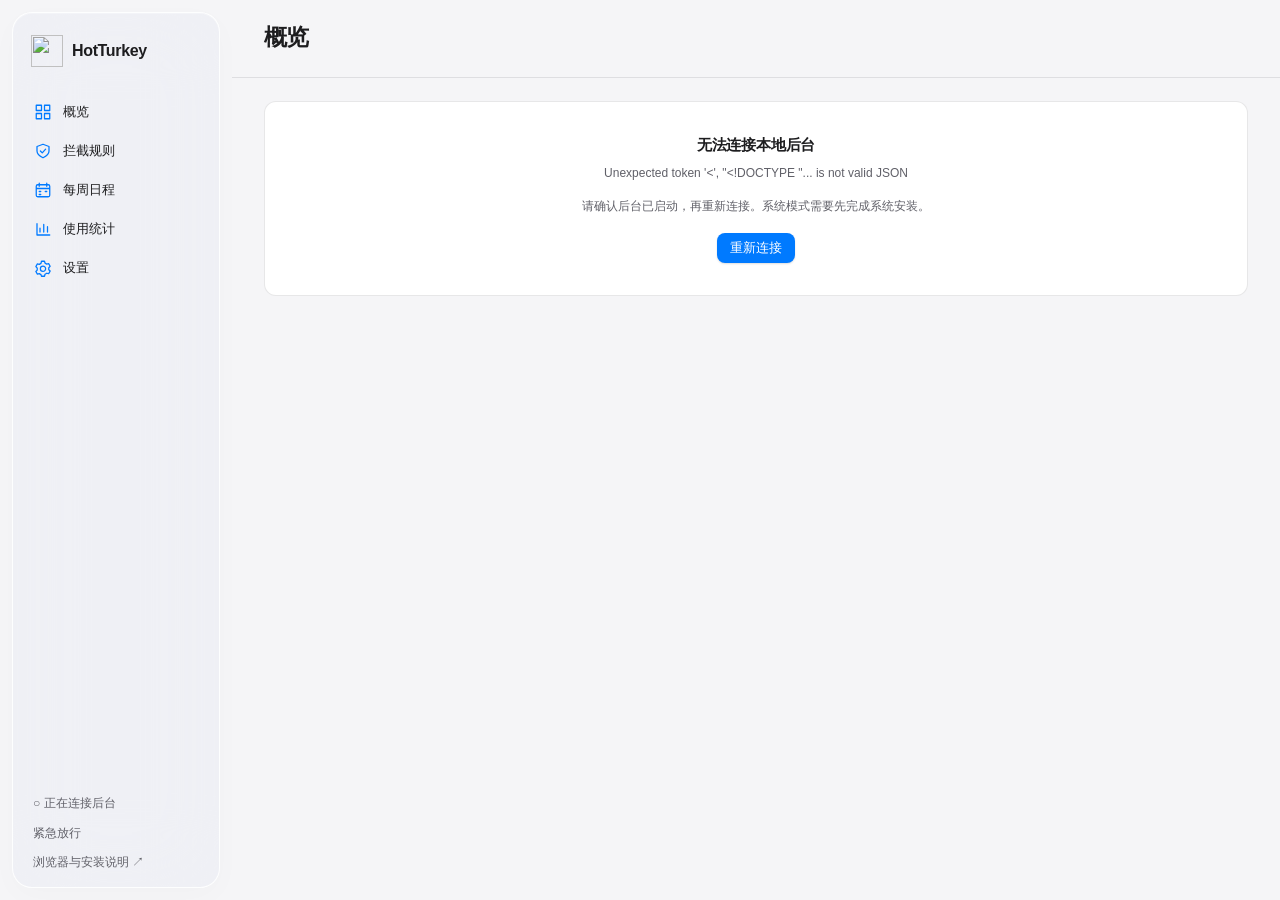
==== web/index.html @ e50c6771 "Deliver interactive activity tracking and reliable recovery input" ====
<!doctype html>
<html lang="zh-CN"><head><meta charset="utf-8"><meta name="viewport" content="width=device-width,initial-scale=1"><title>HotTurkey</title><link rel="icon" href="icon.svg"><link rel="stylesheet" href="style.css"><link rel="stylesheet" href="tracking.css"><script src="text-size.js" defer></script><script src="app.js" defer></script><script src="tracking-schedule.js" defer></script><script src="tracking-chart.js" defer></script><script src="tracking-report-ui.js" defer></script><script src="tracking-media.js" defer></script><script src="tracking-tags.js" defer></script><script src="tracking-clock.js" defer></script><script src="tracking-autotags.js" defer></script><script src="tracking-clipboard.js" defer></script><script src="tracking-timesheet-usage.js" defer></script><script src="tracking-timesheet.js" defer></script><script src="public-suffixes.js" defer></script><script src="tracking-day-data.js" defer></script><script src="tracking-find.js" defer></script><script src="tracking-export.js" defer></script><script src="tracking.js" defer></script><script src="appearance.js" defer></script></head>
<body><aside><a aria-label="HotTurkey 概览" class="brand" href="#overview"><img src="icon.svg" alt=""><span>HotTurkey</span></a><nav><button aria-label="概览" data-page="overview">◈ <span>概览</span></button><button aria-label="拦截规则" data-page="blocks">◫ <span>拦截规则</span></button><button aria-label="每周日程" data-page="schedule">▦ <span>每周日程</span></button><button aria-label="使用统计" data-page="statistics">▥ <span>使用统计</span></button><button aria-label="设置" data-page="settings">⚙ <span>设置</span></button></nav><div class="sidebar-bottom"><div id="connection" class="connection">○ 正在连接后台</div><button class="subtle" data-action="device-emergency">紧急放行</button><button class="subtle" data-action="setup">浏览器与安装说明 ↗</button><div class="version">HotTurkey for macOS <span>0.4.3</span></div></div></aside>
<main><header><div><h1 id="title">概览</h1><p id="subtitle" hidden></p></div><div id="header-actions"></div></header><div id="content"><div class="loading">正在连接…</div></div><footer><span id="clock"></span></footer></main>
<dialog id="modal" aria-labelledby="modal-title"><div id="modal-body"></div></dialog><div id="toast" role="status"></div></body></html>
---- web/style.css ----
/* macOS content surfaces. Native navigation uses AppKit's Liquid Glass;
   the browser preview follows the same spacing, colors and control hierarchy. */
:root {
 --bg:#f5f5f7; --panel:#fff; --side:rgba(237,239,244,.72);
 --ink:#1d1d1f; --muted:#606068; --line:rgba(60,60,67,.12);
 --accent:#007aff; --tint:rgba(0,122,255,.085);
 --danger:#ff3b30; --warning:#a3651c; --warning-tint:rgba(255,159,10,.12);
 --focus:color-mix(in srgb,var(--accent) 45%,transparent); --primary-ink:white;
 --selection:var(--accent); --selection-ink:white; --link:var(--accent);
 --green:#248a3d; --green-tint:rgba(52,199,89,.10);
 --green-text:#248a3d; --warning-text:#a3651c;
 --field:rgba(118,118,128,.07); --hover:rgba(118,118,128,.09);
 --glass:rgba(255,255,255,.72); --glass-edge:rgba(255,255,255,.85);
 --shadow:0 24px 80px rgba(0,0,0,.18),0 0 0 1px rgba(0,0,0,.04);
 --sidebar-width:232px; --content-inset:32px; color-scheme:light;
}
* { box-sizing:border-box; }
html { overflow-x:hidden; background:var(--bg); }
body {
 margin:0; color:var(--ink); background:var(--bg);
 font:13px -apple-system,BlinkMacSystemFont,"Helvetica Neue",sans-serif;
 line-height:1.5;
}
body.dark {
 --green-text:#30d158; --warning-text:#ffb649;
 --danger:#ff453a; --warning:#ffb649;
 --bg:#202023; --panel:#2b2b2e; --side:rgba(38,39,44,.78);
 --ink:#f5f5f7; --muted:#b8b8c0; --line:rgba(235,235,245,.13);
 --accent:#0a84ff; --tint:rgba(10,132,255,.16);
 --green:#30d158; --green-tint:rgba(48,209,88,.11);
 --field:rgba(118,118,128,.15); --hover:rgba(235,235,245,.07);
 --glass:rgba(50,50,55,.78); --glass-edge:rgba(255,255,255,.12);
 --shadow:0 28px 90px rgba(0,0,0,.55),0 0 0 1px rgba(255,255,255,.08);
 color-scheme:dark;
}
button,input,select,textarea { font:inherit; }
button,a,input,select,textarea { -webkit-tap-highlight-color:transparent; }
:focus-visible { outline:3px solid var(--focus); outline-offset:2px; }
::selection { background:var(--selection); color:var(--selection-ink); }
button {
 min-height:30px; display:inline-flex; align-items:center; justify-content:center; gap:6px;
 padding:5px 12px; border:1px solid var(--line); border-radius:8px;
 background:var(--panel); color:var(--ink); font-weight:500; line-height:1.4;
 box-shadow:0 1px 2px #00000007; cursor:pointer;
 transition:background .15s,box-shadow .15s,opacity .15s;
}
button:hover { background:color-mix(in srgb,var(--panel) 92%,var(--ink)); }
button:active { background:color-mix(in srgb,var(--panel) 85%,var(--ink)); }
button:disabled { opacity:.4; cursor:default; }
button.primary { color:var(--primary-ink); background:var(--accent); border-color:transparent; box-shadow:0 1px 2px #0002; }
button.primary:hover { background:color-mix(in srgb,var(--accent) 90%,white); }
button.danger { color:var(--danger); }
button.subtle { background:transparent; box-shadow:none; border:0; color:var(--muted); }
a { color:var(--link); text-decoration:none; }
small { color:var(--muted); font-size:12px; }
.symbol { width:17px; height:17px; flex-shrink:0; vertical-align:middle; overflow:visible; }
aside {
 position:fixed; inset:12px auto 12px 12px; width:calc(var(--sidebar-width) - 24px); z-index:20;
 display:flex; flex-direction:column; padding:22px 10px 16px;
 border:1px solid var(--glass-edge); border-radius:20px;
 background:var(--side); backdrop-filter:blur(40px) saturate(160%); -webkit-backdrop-filter:blur(40px) saturate(160%);
 box-shadow:inset 0 1px 0 #ffffff40,0 8px 30px #00000005;
}
.brand { display:flex; align-items:center; gap:9px; padding:0 8px; color:var(--ink); font-size:16px; font-weight:650; letter-spacing:-.35px; }
.brand img { width:32px; height:32px; }
.brand small { display:none; }
.nav-label { margin:27px 12px 8px; font-size:12px; font-weight:600; letter-spacing:0; color:var(--muted); }
nav { display:grid; gap:3px; }
.brand+nav { margin-top:27px; }
nav button {
 justify-content:flex-start; min-height:36px; padding:7px 11px; gap:11px;
 border:0; border-radius:8px; box-shadow:none; background:transparent;
 color:var(--ink); font-size:13px; font-weight:400; text-align:left;
}
nav button .symbol { width:18px; height:18px; color:var(--accent); }
nav button:hover { background:var(--hover); }
nav button.selected {
 background:rgba(255,255,255,.7); font-weight:600;
 box-shadow:0 1px 4px #00000008,inset 0 0 0 1px #ffffff50;
}
.dark nav button.selected { background:rgba(255,255,255,.11); box-shadow:inset 0 0 0 1px #ffffff09; }
.sidebar-bottom { margin-top:auto; display:grid; gap:11px; padding:20px 10px 0; }
.sidebar-bottom button { min-height:0; padding:0; justify-content:flex-start; text-align:left; font-size:12px; line-height:1.5; }
.sidebar-bottom small { font-size:12px; }
.connection { color:var(--muted); font-size:12px; line-height:1.6; overflow-wrap:anywhere; }
.connection.bad { color:var(--warning-text); }
.version { display:flex; justify-content:space-between; gap:4px; font-size:12px; color:var(--muted); border-top:1px solid var(--line); padding-top:13px; margin-top:3px; }
main { margin-left:var(--sidebar-width); padding:0 var(--content-inset) 24px; min-height:var(--ui-height,100vh); }
main>header {
 position:sticky; top:0; z-index:10; min-height:78px; display:flex; justify-content:space-between; align-items:center; gap:18px;
 margin:0 calc(-1 * var(--content-inset)) 23px; padding:20px var(--content-inset) 17px;
 background:color-mix(in srgb,var(--bg) 85%,transparent); backdrop-filter:blur(24px); -webkit-backdrop-filter:blur(24px);
 border-bottom:1px solid var(--line);
}
.eyebrow { display:none; }
h1 { margin:0 0 4px; font-size:23px; line-height:1.3; font-weight:700; letter-spacing:-.55px; }
header p { margin:0; color:var(--muted); font-size:12px; }
#header-actions { display:flex; align-items:center; gap:8px; flex-shrink:0; }
#header-actions button { border-radius:999px; padding:7px 14px; min-height:34px; box-shadow:0 1px 5px #00000008,inset 0 1px 0 #ffffff25; }
h2 { margin:0; font-size:15px; font-weight:650; letter-spacing:-.2px; }
h3 { margin:0; font-size:13px; font-weight:600; }
p { margin:8px 0; }
p:empty { display:none; }
#content { max-width:1020px; margin:0 auto; }
.metrics { display:grid; grid-template-columns:repeat(3,minmax(0,1fr)); gap:0; margin-bottom:26px; background:var(--panel); border:1px solid var(--line); border-radius:12px; overflow:hidden; }
body[data-view="overview"] .metrics { margin-top:2px; }
.metric { min-width:0; padding:17px 20px; }
.metric+.metric { border-left:1px solid var(--line); }
.metric label { display:block; color:var(--muted); font-size:12px; margin-bottom:7px; }
.metric strong { font-size:28px; font-weight:550; letter-spacing:-.8px; line-height:1.2; font-variant-numeric:tabular-nums; }
.metric small { font-size:12px; margin-left:7px; }
.section-head { display:flex; justify-content:space-between; align-items:center; gap:14px; margin:26px 2px 12px; }
.section-head small { font-size:12px; }
.cards { display:grid; gap:0; border:1px solid var(--line); border-radius:12px; background:var(--panel); overflow:hidden; }
.card { position:relative; display:flex; align-items:center; gap:13px; padding:16px 18px; background:var(--panel); }
.card+.card:before { content:""; position:absolute; left:65px; right:18px; top:0; height:1px; background:var(--line); }
.block-icon { width:34px; min-width:34px; height:34px; border-radius:9px; background:var(--tint); color:var(--accent); display:grid; place-items:center; }
.block-icon .symbol { width:20px; height:20px; }
.card-main { flex:1 1 180px; min-width:120px; }
.card h3 { font-size:14px; line-height:1.5; }
.card h3 button { display:inline; padding:0; min-height:0; border:0; border-radius:3px; box-shadow:none; background:none; font-weight:600; text-align:left; }
.card h3 button:hover { color:var(--accent); }
.card p { color:var(--muted); font-size:13px; line-height:1.55; margin:4px 0 0; overflow-wrap:anywhere; }
.card-detail { margin-top:5px; color:var(--muted); font-size:12px; line-height:1.6; overflow-wrap:anywhere; font-variant-numeric:tabular-nums; }
.cards>.empty { border:0; border-radius:0; padding:28px 20px; }
.rule-group>.section-head { margin-top:0; margin-bottom:9px; padding:0 3px; }
.rule-group>.section-head h2 { color:var(--muted); font-size:12px; font-weight:500; }
.rule-group+.rule-group { margin-top:24px; padding-top:20px; }
.creation-menu { position:relative; }
.creation-menu summary { list-style:none; cursor:pointer; min-height:30px; padding:5px 12px; border:1px solid var(--line); border-radius:8px; background:var(--panel); }
.creation-menu summary::-webkit-details-marker { display:none; }
.creation-menu summary:hover { background:var(--hover); }
.creation-menu-items { position:absolute; right:0; top:calc(100% + 7px); z-index:30; min-width:190px; padding:5px; border:1px solid var(--line); border-radius:10px; background:var(--panel); box-shadow:0 8px 30px #0002; }
.creation-menu-items button { width:100%; justify-content:flex-start; border:0; box-shadow:none; background:transparent; font-weight:400; }
.creation-menu-items button:hover { background:var(--tint); }
.tags { display:flex; align-items:center; flex-wrap:wrap; gap:6px; }
.tag { display:inline-flex; align-items:center; gap:4px; padding:3px 8px; border:1px solid var(--line); border-radius:6px; color:var(--muted); font-size:12px; line-height:1.5; white-space:nowrap; }
.tag .symbol { width:11px; height:11px; }
.tag.green { border-color:transparent; color:var(--green-text); background:var(--green-tint); }
.tag.orange { border-color:transparent; color:var(--warning-text); background:var(--warning-tint); }
.row-actions { display:flex; align-items:center; gap:4px; }
.row-actions button { white-space:nowrap; }
.row-actions [data-action="break"]:disabled,.row-actions [data-action="reset-pomodoro"]:disabled { display:none; }
.icon-button { min-height:28px; padding:4px 7px; border-color:transparent; box-shadow:none; background:transparent; color:var(--muted); font-size:12px; }
.icon-button:hover { background:var(--hover); color:var(--ink); }
button.switch {
 position:relative; width:34px; min-width:34px; height:20px; min-height:20px; margin-left:7px; padding:2px;
 border:0; border-radius:99px; background:rgba(120,120,128,.28); box-shadow:inset 0 0 0 .5px #0000000d;
 justify-content:flex-start;
}
.switch:before { content:""; width:16px; height:16px; border-radius:50%; background:white; box-shadow:0 1px 3px #0003; transition:transform .18s; }
button.switch.on { background:var(--green); }
.switch.on:before { transform:translateX(14px); }
.empty { padding:32px 22px; border:1px solid var(--line); border-radius:12px; background:var(--panel); color:var(--muted); text-align:center; }
.empty h2,.empty h3 { color:var(--ink); }
.empty p { font-size:12px; margin:7px 0 15px; }
.empty>p:last-child { margin-bottom:0; }
.empty button { margin-top:3px; }
.toolbar { display:flex; align-items:center; flex-wrap:wrap; gap:8px; margin-bottom:16px; }
.toolbar>input,.toolbar>select { width:auto; max-width:250px; }
.toolbar>input { min-width:150px; }
.toolbar>input[id$="filter"],.toolbar>input[id$="query"] { background:var(--field); border-color:transparent; }
.grow { flex:1; }
.panel { padding:22px 24px; margin-bottom:18px; border:1px solid var(--line); border-radius:12px; background:var(--panel); }
.panel p { color:var(--muted); font-size:12px; }
.panel>.section-head { margin-top:0; }
.panel>.toolbar:last-child { margin:16px 0 0; }
body[data-view="settings"] #content { max-width:760px; }
.panel.settings-group { padding:0; border:0; background:transparent; margin-bottom:24px; }
.settings-group>h2 { margin:0 12px 9px; font-size:12px; font-weight:600; color:var(--muted); }
.settings-group-body { border:1px solid var(--line); border-radius:10px; background:var(--panel); overflow:hidden; }
.settings-group-body>.settings-row { padding:12px 16px; min-height:45px; }
.settings-group-body>.settings-row:last-child { padding-bottom:12px; }
.settings-group-body>p { margin:12px 16px; }
.settings-group-body>.hint { margin:12px 16px; }
.settings-group-body>.toolbar { margin:14px 16px; }
.settings-group-body>button { margin:0 0 14px 16px; max-width:calc(100% - 32px); }
.settings-row { display:flex; align-items:center; justify-content:space-between; gap:25px; padding:14px 0; border-bottom:1px solid var(--line); }
.settings-row:last-child { padding-bottom:1px; border-bottom:0; }
.settings-row h3 { font-weight:400; }
.settings-row p { max-width:490px; margin:4px 0 0; font-size:12px; }
.settings-row p:empty { display:none; }
.settings-row>div { flex:1; min-width:0; }
.settings-row select,.settings-row input[type="number"] { width:auto; min-width:96px; max-width:180px; flex-shrink:0; }
.settings-row>input:not([type="checkbox"]) { max-width:180px; }
.settings-row>input[type="checkbox"] {
 appearance:none; -webkit-appearance:none; position:relative; flex-shrink:0;
 width:34px; height:20px; padding:2px; border:0; border-radius:99px; background:rgba(120,120,128,.28); cursor:pointer;
}
.settings-row>input[type="checkbox"]:before { content:""; display:block; width:16px; height:16px; background:white; border-radius:50%; box-shadow:0 1px 3px #0003; transition:transform .18s; }
.settings-row>input[type="checkbox"]:checked { background:var(--green); }
.settings-row>input[type="checkbox"]:checked:before { transform:translateX(14px); }
.settings-row>input:disabled { opacity:.4; cursor:default; }
input,textarea,select { width:100%; min-width:0; padding:7px 10px; border:1px solid var(--line); border-radius:7px; color:var(--ink); background:var(--panel); }
select:not([multiple]):not([size]) {
 appearance:none; -webkit-appearance:none; min-height:30px; line-height:18px; padding:5px 30px 5px 10px;
 background-image:url("data:image/svg+xml,%3Csvg xmlns='http://www.w3.org/2000/svg' width='12' height='16' viewBox='0 0 12 16'%3E%3Cpath d='m3 6 3-3 3 3M3 10l3 3 3-3' fill='none' stroke='%238e8e93' stroke-width='1.5' stroke-linecap='round' stroke-linejoin='round'/%3E%3C/svg%3E");
 background-position:right 9px center; background-size:12px 16px; background-repeat:no-repeat;
}
input:hover,select:hover { border-color:color-mix(in srgb,var(--muted) 35%,transparent); }
input:focus,textarea:focus,select:focus { outline:3px solid var(--focus); outline-offset:1px; border-color:var(--accent); }
input::placeholder,textarea::placeholder { color:var(--muted); opacity:1; }
input[type="checkbox"],input[type="radio"] { width:auto; accent-color:var(--accent); }
input[type="color"] { min-height:34px; padding:3px; }
textarea { display:block; min-height:125px; resize:vertical; line-height:1.8; font:13px/1.8 ui-monospace,SFMono-Regular,Menlo,monospace; }
textarea+.toolbar { margin-top:12px; }
label.field { display:block; margin-bottom:17px; font-size:13px; }
label.field>span { display:block; color:var(--muted); margin-bottom:6px; }
.form-grid { display:grid; grid-template-columns:minmax(0,1fr) minmax(0,1fr); gap:0 18px; }
.form-grid .full { grid-column:1/-1; }
.help { margin:10px 0 17px; color:var(--muted); font-size:12px; line-height:1.8; }
.hint { margin:12px 0 18px; padding:12px 14px; border-radius:9px; background:var(--tint); color:var(--accent); font-size:12px; line-height:1.8; }
.bad-text,.error { color:var(--danger); }
.success-text { color:var(--green); }
dialog {
 --modal-width:720px; width:var(--modal-width); max-width:calc(var(--ui-width,100vw) - 48px); max-height:calc(var(--ui-height,100vh) * .9);
 margin:auto; padding:0; border:1px solid var(--glass-edge); border-radius:18px;
 background:var(--panel); color:var(--ink); box-shadow:var(--shadow);
}
dialog[open] { display:flex; flex-direction:column; overflow:hidden; }
dialog[open] #modal-body { display:flex; flex-direction:column; min-height:0; flex:1; width:100%; max-height:inherit; }
dialog::backdrop { background:rgba(0,0,0,.18); backdrop-filter:blur(3px); -webkit-backdrop-filter:blur(3px); }
.modal-head { display:flex; justify-content:space-between; align-items:center; gap:16px; padding:21px 24px 19px; flex-shrink:0; }
.modal-head h2 { font-size:18px; font-weight:650; letter-spacing:-.35px; }
.modal-head .icon-button { border-radius:50%; width:26px; height:26px; min-height:26px; padding:5px; background:var(--field); }
.modal-head .icon-button .symbol { width:14px; height:14px; }
.modal-content { flex:1; min-height:0; max-height:calc(var(--ui-height,100vh) * .66); padding:0 24px 22px; overflow-y:auto; overscroll-behavior:contain; }
.modal-footer { flex-shrink:0; display:flex; flex-wrap:wrap; justify-content:flex-end; gap:9px; padding:15px 24px; background:var(--bg); border-top:1px solid var(--line); }
.modal-footer button { min-width:76px; }
.modal-footer [data-action="close"] .symbol { display:none; }
dialog[data-kind="lock"] { --modal-width:480px; width:var(--modal-width); background:var(--bg); }
dialog[data-kind="form"] { --modal-width:560px; width:var(--modal-width); background:var(--bg); }
dialog[data-kind="compact"] { --modal-width:420px; width:var(--modal-width); }
dialog[data-kind="form"] .modal-head .icon-button,dialog[data-kind="compact"] .modal-head .icon-button { display:none; }
dialog[data-kind="form"] .modal-content { padding-bottom:4px; }
dialog[data-kind="form"] .modal-footer { border:0; padding-top:16px; padding-bottom:20px; }
.sheet-group { margin:0 0 18px; }
.sheet-group>h3 { margin:0 4px 8px; font-size:12px; font-weight:500; color:var(--muted); }
.sheet-group-content { border:1px solid var(--line); border-radius:10px; background:var(--panel); overflow:hidden; }
.sheet-group-content>.field { display:grid; grid-template-columns:minmax(100px,1fr) minmax(100px,200px); align-items:center; gap:10px 16px; min-height:48px; padding:11px 14px; margin:0; font-size:13px; }
.sheet-group-content>.field>span { color:var(--ink); margin:0; }
.sheet-group-content>.field.full { grid-template-columns:1fr; }
.sheet-group-content>.field input,.sheet-group-content>.field select { min-height:30px; padding-top:4px; padding-bottom:4px; background-color:var(--field); border-color:transparent; font-size:13px; }
.sheet-group-content>.field textarea { background:var(--field); border-color:transparent; min-height:90px; }
.sheet-group-content>*+* { border-top:1px solid var(--line); }
.sheet-check { display:flex; align-items:flex-start; gap:9px; padding:12px 14px; font-size:13px; line-height:1.6; }
.sheet-check input { flex-shrink:0; margin:3px 0 0; }
.sheet-status { padding:12px 14px; font-size:13px; }
.choice-row { display:flex; justify-content:space-between; width:100%; padding:12px 14px; border:0; border-radius:0; box-shadow:none; background:transparent; text-align:left; font-weight:400; }
.choice-row small { margin-left:12px; font-size:12px; }
.choice-row+.choice-row { border-top:1px solid var(--line); }
.sheet-check small { margin-left:4px; font-size:12px; }
.sheet-note { margin:9px 4px 0; font-size:12px; color:var(--muted); line-height:1.65; }
.sheet-consequence { margin:14px 4px 0; font-size:12px; line-height:1.65; }
.sheet-consequence.sheet-lead { margin:0 4px 18px; }
.sheet-intro { margin:0 4px 12px; color:var(--muted); font-size:12px; }
.sheet-intro:focus { outline:none; }
.sheet-list { padding:0; margin:0; list-style:none; }
.sheet-list-row { display:flex; flex-direction:column; align-items:flex-start; gap:3px; padding:12px 14px; font-size:13px; overflow-wrap:anywhere; }
.sheet-list-row+.sheet-list-row { border-top:1px solid var(--line); }
.sheet-list-row small { font-size:12px; }
.sheet-list-row small:empty { display:none; }
.weekdays { display:flex; flex-wrap:wrap; gap:5px; }
.weekdays label { position:relative; min-width:38px; flex:1; }
.weekdays input { position:absolute; opacity:0; inset:0; width:100%; height:100%; margin:0; cursor:pointer; }
.weekdays span { display:grid; place-items:center; padding:6px 3px; min-height:30px; border-radius:7px; background:var(--field); font-size:12px; }
.weekdays input:checked+span { background:var(--tint); color:var(--accent); box-shadow:inset 0 0 0 1px color-mix(in srgb,var(--accent) 30%,transparent); }
.weekdays input:focus-visible+span { outline:3px solid var(--focus); outline-offset:1px; }
dialog[data-kind="lock"] .modal-head { padding:22px 24px 18px; }
dialog[data-kind="lock"] .modal-head h2 { font-size:17px; letter-spacing:-.25px; }
dialog[data-kind="lock"] .modal-head .icon-button { display:none; }
dialog[data-kind="lock"] .modal-content { padding-bottom:0; }
dialog[data-kind="lock"] .modal-footer { padding-top:18px; padding-bottom:20px; border:0; }
.lock-form { border:1px solid var(--line); border-radius:10px; background:var(--panel); overflow:hidden; }
.lock-row { display:flex; align-items:center; justify-content:space-between; gap:16px; min-height:49px; padding:11px 14px; font-size:13px; }
.lock-row>span:first-child { flex-shrink:0; }
.lock-form>.lock-row+.lock-row,.lock-form>#lock-fields:not(:empty),#lock-fields>.lock-row+.lock-row { border-top:1px solid var(--line); }
.lock-rule-name { min-width:0; font-weight:500; text-align:right; overflow-wrap:anywhere; }
.lock-date { font-variant-numeric:tabular-nums; text-align:right; }
.lock-challenge { margin:14px 4px; }
.lock-challenge .challenge { margin:7px 0 0; }
.lock-challenge+.lock-form { margin-top:12px; }
.lock-value { display:flex; justify-content:flex-end; align-items:center; min-width:0; width:224px; max-width:70%; }
.lock-value input,.lock-value select { min-height:30px; padding:4px 8px; background:var(--field); border-color:transparent; font-size:13px; }
.lock-value input[type="datetime-local"],.lock-value input[type="time"] { font-variant-numeric:tabular-nums; }
.lock-picker { display:block; position:relative; width:100%; }
.lock-picker select { appearance:none; -webkit-appearance:none; padding-right:28px; background-image:none; }
.lock-picker svg { position:absolute; right:9px; top:7px; width:11px; height:16px; fill:none; stroke:var(--muted); stroke-width:1.6; stroke-linecap:round; stroke-linejoin:round; pointer-events:none; }
.lock-unit { display:flex; align-items:center; justify-content:flex-end; gap:8px; width:100%; }
.lock-unit input { width:76px; text-align:right; }
.lock-unit>span { color:var(--muted); font-size:12px; }
.lock-note { margin:12px 4px 0; font-size:12px; line-height:1.6; color:var(--muted); }
.lock-permission { margin-top:4px; }
.lock-row-wide { align-items:flex-start; flex-direction:column; gap:9px; }
.lock-row-wide .lock-value { width:100%; max-width:none; }
.lock-row-wide textarea { min-height:85px; background:var(--field); border-color:transparent; }
.lock-days { display:flex; gap:6px; flex-wrap:wrap; }
.lock-days label { position:relative; }
.lock-days input { position:absolute; opacity:0; width:100%; height:100%; margin:0; }
.lock-days span { display:grid; place-items:center; width:30px; height:30px; border-radius:7px; background:var(--field); font-size:12px; }
.lock-days input:checked+span { background:var(--accent); color:white; }
.lock-days input:focus-visible+span { outline:3px solid color-mix(in srgb,var(--accent) 45%,transparent); outline-offset:2px; }
#editor-panel>.toolbar { gap:5px; }
#editor-panel>.toolbar button { min-height:27px; padding:4px 8px; font-size:12px; }
.tabs { display:flex; flex-wrap:wrap; gap:2px; padding:3px; margin-bottom:20px; background:var(--field); border:1px solid var(--line); border-radius:9px; }
.tabs button { flex:1; min-width:62px; min-height:27px; padding:4px 8px; border:0; border-radius:6px; box-shadow:none; background:none; color:var(--muted); font-size:13px; }
.tabs button.active { color:var(--ink); background:var(--panel); box-shadow:0 1px 4px #00000018; font-weight:600; }
.inline { display:flex; align-items:center; gap:8px; }
.inline button { white-space:nowrap; }
.days { display:flex; flex-wrap:wrap; gap:12px; margin-bottom:15px; }
.days label { display:flex; align-items:center; gap:4px; font-size:12px; }
.interval { display:flex; justify-content:space-between; align-items:center; gap:12px; padding:10px 12px; margin-bottom:8px; border:1px solid var(--line); border-radius:8px; font-size:12px; }
.error { margin:12px 0 0; padding:10px 12px; border:1px solid color-mix(in srgb,var(--danger) 24%,transparent); border-radius:8px; background:color-mix(in srgb,var(--danger) 7%,var(--panel)); font-size:12px; line-height:1.6; }
.error:empty { display:none; }
.challenge { padding:14px; background:var(--field); border-radius:8px; font:13px/1.8 ui-monospace,monospace; word-break:break-all; user-select:none; white-space:pre-wrap; }
.timeline { display:grid; grid-template-columns:60px repeat(7,minmax(100px,1fr)); background:var(--panel); user-select:none; }
.time-header { position:sticky; top:0; z-index:3; height:46px; padding-top:12px; border-bottom:1px solid var(--line); background:var(--panel); text-align:center; color:var(--muted); font-size:12px; font-weight:500; }
.time-header.today>span { padding:4px 9px; border-radius:999px; background:var(--accent); color:white; }
.day-column { position:relative; height:720px; border-left:1px solid var(--line); background:repeating-linear-gradient(to bottom,transparent 0,transparent 29px,var(--line) 29px,var(--line) 30px); touch-action:none; }
.day-column.today { background-color:color-mix(in srgb,var(--accent) 3%,transparent); }
.time-labels { position:relative; height:720px; }
.time-labels span { position:absolute; left:8px; transform:translateY(-50%); font-size:12px; color:var(--muted); font-variant-numeric:tabular-nums; }
.calendar-event { position:absolute; left:3px; right:3px; display:flex; flex-direction:column; justify-content:flex-start; align-items:flex-start; gap:0; width:auto; min-height:0; overflow:hidden; padding:4px 6px; border:1px solid var(--line); border-left:3px solid var(--rule-color,var(--accent)); border-radius:5px; box-shadow:none; text-align:left; color:var(--ink); background:var(--tint); background:color-mix(in srgb,var(--rule-color,var(--accent)) 9%,var(--panel)); font-size:12px; line-height:1.4; cursor:pointer; }
.calendar-event[data-selected="true"] { border-top-color:color-mix(in srgb,var(--rule-color,var(--accent)) 35%,var(--line)); border-right-color:color-mix(in srgb,var(--rule-color,var(--accent)) 35%,var(--line)); border-bottom-color:color-mix(in srgb,var(--rule-color,var(--accent)) 35%,var(--line)); }
.calendar-event:disabled { opacity:1; cursor:default; }
.calendar-event>b,.calendar-event>small { flex-shrink:0; max-width:100%; overflow:hidden; text-overflow:ellipsis; white-space:nowrap; }
.calendar-event.preview { opacity:.6; pointer-events:none; }
.calendar-event small { display:block; color:inherit; font-size:12px; }
.schedule-scroller { max-height:590px; overflow:auto; border:1px solid var(--line); border-radius:12px; }
.usage-chart-list { --chart-label-width:180px; }
.chart-row { display:grid; grid-template-columns:var(--chart-label-width) minmax(0,1fr) 96px; align-items:center; gap:15px; padding:13px 0; border-bottom:1px solid var(--line); font-size:12px; }
@supports(grid-template-columns:subgrid) {
 .usage-chart-list { display:grid; grid-template-columns:var(--chart-label-width) minmax(0,1fr) max-content; column-gap:15px; }
 .chart-row { grid-column:1 / -1; grid-template-columns:subgrid; }
}
.chart-label { display:flex; align-items:center; gap:7px; min-width:0; }
.chart-label>span:last-child { min-width:0; overflow:hidden; text-overflow:ellipsis; white-space:nowrap; }
.activity-icon { display:flex; align-items:center; justify-content:center; width:20px; height:20px; flex-shrink:0; color:var(--muted); }
.activity-icon .symbol { width:17px; height:17px; }
.activity-icon img { display:block; width:20px; height:20px; object-fit:contain; }
.activity-icon.application-monogram { border-radius:5px; background:var(--field); color:var(--ink); font-size:12px; font-weight:500; }
.chart-track { height:7px; border-radius:99px; background:var(--field); }
.chart-bar { height:100%; border-radius:99px; background:var(--accent); }
.chart-value { color:var(--muted); text-align:right; font-size:12px; font-variant-numeric:tabular-nums; white-space:nowrap; }
.tiny { color:var(--muted); font-size:12px; padding:0 4px; }
.day-chart { display:flex; align-items:flex-end; gap:12px; height:145px; margin-top:24px; }
.day-bar { display:flex; flex:1; flex-direction:column; justify-content:flex-end; align-items:center; height:100%; color:var(--muted); font-size:12px; }
.day-bar div { width:60%; min-height:2px; background:var(--accent); border-radius:4px 4px 0 0; opacity:.8; }
.day-bar span { margin-top:9px; }
footer { display:flex; justify-content:space-between; gap:15px; max-width:1100px; margin:30px auto 0; padding:16px 1px 0; border-top:1px solid var(--line); color:var(--muted); font-size:12px; }
footer,.version { display:none; }
.loading { padding:90px 20px; color:var(--muted); text-align:center; }
#toast { position:fixed; z-index:100; left:calc(50% + var(--sidebar-width)/2); bottom:26px; transform:translateX(-50%); max-width:calc(100vw - 60px); padding:11px 18px; border:1px solid var(--glass-edge); border-radius:13px; background:var(--glass); color:var(--ink); box-shadow:0 8px 30px #0002; backdrop-filter:blur(24px); -webkit-backdrop-filter:blur(24px); opacity:0; pointer-events:none; transition:opacity .18s; }
#toast.show { opacity:1; }
.setup-list { display:grid; gap:13px; counter-reset:steps; }
.setup-list>div { padding:15px; border:1px solid var(--line); border-radius:10px; }
.setup-list b { display:block; font-size:13px; margin-bottom:6px; }
.setup-list p { color:var(--muted); font-size:12px; }
code { padding:3px 5px; border-radius:4px; background:var(--field); font:11px ui-monospace,monospace; word-break:break-all; }
.check { display:inline-flex; align-items:center; gap:7px; margin:5px 0; font-size:12px; }
.check input { flex-shrink:0; }
.progress { height:4px; margin-top:8px; background:var(--field); border-radius:99px; overflow:hidden; }
.progress div { height:100%; background:var(--green); }
.import-block-list { max-height:240px; overflow:auto; padding:12px; border:1px solid var(--line); border-radius:8px; }
.import-block-list .check { display:flex; width:100%; padding:5px 0; }
.import-block-list small { color:var(--muted); font-size:12px; }
/* Layout classes mirror the user's 50–200% text scaling preference. */
.ui-medium .card { padding:15px; gap:11px; }
.ui-medium .row-actions { gap:2px; }
.ui-medium .usage-chart-list { --chart-label-width:140px; }
.ui-compact aside { padding:18px 7px; border-radius:15px; inset:8px auto 8px 8px; width:52px; }
.ui-compact .brand { padding:0 2px; }
.ui-compact .brand img { width:32px; height:32px; }
.ui-compact .brand span,.ui-compact .nav-label,.ui-compact nav span,.ui-compact .sidebar-bottom { display:none; }
.ui-compact nav { margin-top:26px; gap:6px; }
.ui-compact nav button { padding:9px; justify-content:center; }
.ui-compact .card { flex-wrap:wrap; }
.ui-compact .card-main { flex-basis:calc(100% - 64px); }
.ui-compact .row-actions { width:100%; margin-left:0; justify-content:flex-end; flex-wrap:wrap; }
.ui-compact .metric { padding:14px 12px; }
.ui-compact .metric strong { font-size:25px; }
.ui-compact .form-grid { grid-template-columns:1fr; }
.ui-compact .settings-row { flex-wrap:wrap; gap:10px; }
.ui-compact .usage-chart-list { --chart-label-width:110px; }
.ui-compact main>header { align-items:flex-start; flex-wrap:wrap; }
.ui-compact #header-actions { flex-wrap:wrap; }
.ui-narrow .panel>.section-head { flex-wrap:wrap; align-items:flex-start; }
.ui-narrow .panel>.section-head>h2 { flex-basis:100%; }
.ui-narrow .sheet-group-content>.field { grid-template-columns:1fr; gap:8px; }
.ui-narrow .usage-chart-list { display:block; }
.ui-narrow .chart-row { grid-template-columns:minmax(0,1fr) max-content; gap:9px 12px; }
.ui-narrow .chart-row>.chart-value { grid-column:2; grid-row:1; }
.ui-narrow .chart-row>.chart-track { grid-column:1 / -1; grid-row:2; }
@media(max-width:1050px) { :root { --sidebar-width:210px; --content-inset:24px; } .card { padding:15px; gap:11px; } .row-actions { gap:2px; } }
@media(max-width:760px) {
 :root { --sidebar-width:68px; --content-inset:18px; }
 aside { width:52px; inset:8px auto 8px 8px; padding:18px 7px; border-radius:15px; }
 .brand { padding:0 2px; } .brand span,.nav-label,nav span,.sidebar-bottom { display:none; }
 nav { margin-top:26px; } nav button { padding:9px; justify-content:center; }
 .card { flex-wrap:wrap; } .row-actions { width:100%; margin-left:0; justify-content:flex-end; flex-wrap:wrap; }
 .card-main { flex-basis:calc(100% - 64px); }
 main>header { flex-wrap:wrap; } .form-grid { grid-template-columns:1fr; }
}
/* Effective width after text scaling takes precedence over viewport media queries. */
.ui-medium { --sidebar-width:210px; --content-inset:24px; }
.ui-compact { --sidebar-width:68px; --content-inset:18px; }
/* AppKit supplies native chrome. Keep the original controls in the DOM so
   native toolbar and sidebar events use exactly the existing action handlers. */
.native-shell { --sidebar-width:0px; }
.native-shell aside,.native-shell main>header,.native-shell footer { display:none; }
.native-shell main { margin-left:0; min-height:var(--ui-height,100vh); padding:24px 28px; }
.native-shell.ui-compact main { padding:18px; }
.native-shell #toast { left:50%; }
.native-shell body[data-window-active="false"] button.primary { background:var(--inactive-selection); color:var(--ink); }
.native-shell body[data-window-active="false"] input:focus,.native-shell body[data-window-active="false"] textarea:focus,.native-shell body[data-window-active="false"] select:focus { outline-color:transparent; border-color:var(--line); }
.native-shell button.primary:disabled { background:var(--inactive-selection); color:var(--disabled); opacity:1; }
.native-shell article.card { display:grid; grid-template-columns:34px minmax(0,1fr) auto; column-gap:12px; row-gap:6px; }
.native-shell article.card>.block-icon { grid-column:1; grid-row:1 / span 2; }
.native-shell article.card>.card-main { grid-column:2; grid-row:1; min-width:0; }
.native-shell article.card>.tags { grid-column:2; grid-row:2; }
.native-shell article.card>.row-actions { grid-column:3; grid-row:1 / span 2; width:auto; margin-left:0; }
.native-shell.ui-narrow article.card { grid-template-columns:34px minmax(0,1fr); }
.native-shell.ui-narrow article.card>.row-actions { grid-column:2; grid-row:3; justify-content:flex-start; }
.native-symbols .symbol[data-symbol] { background:currentColor; mask:var(--symbol-mask) center / contain no-repeat; -webkit-mask:var(--symbol-mask) center / contain no-repeat; }
.native-symbols .symbol[data-symbol]>path { display:none; }
/* A native NSPanel owns the sheet frame and backdrop; the same editor DOM
   fills it, retaining draft state and existing input/action handlers. */
.native-sheet body { background:var(--panel); }
.native-sheet aside,.native-sheet main,.native-sheet #toast { display:none; }
.native-sheet dialog { position:fixed; inset:0; margin:0; width:var(--ui-width,100vw); height:var(--ui-height,100vh); max-width:none; max-height:none; border:0; border-radius:0; box-shadow:none; }
.native-sheet dialog::backdrop { background:transparent; backdrop-filter:none; -webkit-backdrop-filter:none; }
.native-sheet #modal-body { height:100%; }
.native-sheet .modal-content { max-height:none; }
@media(prefers-reduced-motion:reduce) { *,*:before { transition:none!important; animation:none!important; scroll-behavior:auto!important; } }
@media(prefers-reduced-transparency:reduce) { aside,main>header,#toast { backdrop-filter:none; -webkit-backdrop-filter:none; background:var(--panel); } dialog::backdrop { backdrop-filter:none; -webkit-backdrop-filter:none; } }
@media(prefers-contrast:more) { :root { --line:rgba(60,60,67,.4); --muted:#53535a; } body.dark { --line:rgba(235,235,245,.4); --muted:#c2c2ca; } }
.reduce-motion *,.reduce-motion *:before { transition:none!important; animation:none!important; scroll-behavior:auto!important; }
.reduce-transparency aside,.reduce-transparency main>header,.reduce-transparency #toast { backdrop-filter:none; -webkit-backdrop-filter:none; background:var(--panel); }
.reduce-transparency dialog::backdrop { backdrop-filter:none; -webkit-backdrop-filter:none; }
.increase-contrast .lock-form,.increase-contrast .settings-group-body,.increase-contrast .panel,.increase-contrast .card { border-color:var(--line); }
---- web/tracking.css ----
#content.tracking-mode { max-width:none; }
.native-shell body[data-view="statistics"] main:has(.tracking-mode) { padding:16px 20px; }
.mt-workspace { min-width:0; min-height:580px; height:calc(var(--ui-height,100vh) - 32px); display:grid; grid-template-columns:minmax(0,1fr); grid-template-rows:30px 34px 186px minmax(160px,1fr)auto 26px; gap:8px; }
.mt-workspace>* { min-width:0; }
.mt-workspace.report-view { grid-template-rows:30px 34px minmax(300px,1fr)auto 26px; }
.mt-tabs { display:flex; align-items:center; gap:3px; border-bottom:1px solid var(--line); padding-bottom:4px; }
.mt-tabs>button { min-height:26px; border:0; box-shadow:none; background:none; font-size:13px; padding:4px 11px; white-space:nowrap; }
.mt-tabs>button.active { background:var(--field); color:var(--accent); border-radius:6px; }
.mt-tabs>button:last-child { color:var(--muted); font-size:12px; }
.mt-toolbar { display:flex; align-items:center; gap:6px; }
.mt-toolbar input[type=date] { width:144px; padding:4px 8px; min-height:30px; }
.mt-toolbar button,.mt-toolbar select { font-size:12px; padding-top:4px; padding-bottom:4px; min-height:29px; white-space:nowrap; }
.mt-toolbar-divider { height:18px; width:1px; background:var(--line); margin:0 3px; }
.mt-timeline-shell { overflow:auto; border:1px solid var(--line); background:var(--panel); border-radius:9px; }
.mt-timelines { min-width:600px; display:flex; flex-direction:column; padding:6px 8px; height:100%; }
.mt-ruler,.mt-track,.mt-overview { display:flex; align-items:center; flex:1; min-height:26px; }
.mt-track-label { flex:0 0 100px; width:100px; min-height:24px; border:0; box-shadow:none; background:var(--panel); padding:3px 8px; font-size:12px; text-align:left; justify-content:flex-start; color:var(--muted); white-space:nowrap; }
.mt-track.selected { background:color-mix(in srgb,var(--accent) 4%,transparent); border-radius:5px; }
.mt-track.selected .mt-track-label { color:var(--accent); background:transparent; font-weight:500; }
.mt-track-plot { flex:1; height:24px; position:relative; touch-action:none; user-select:none; background-image:linear-gradient(to right,var(--line) 1px,transparent 1px); background-size:12.5% 100%; }
.mt-ruler>.mt-track-label { transform:translate(-4px,-3px); }
.mt-axis { color:var(--muted); font-size:12px; }
.mt-axis>span:not(.mt-selection) { position:absolute; top:0; transform:translateX(-50%); white-space:nowrap; }
.mt-axis>span:nth-child(9) { transform:translateX(-100%); }
.mt-activity { position:absolute; top:4px; height:17px; min-height:0; padding:0; border:0; border-radius:0; box-shadow:none; background:var(--item-color); opacity:.85; }
.mt-activity:hover,.mt-activity:focus { opacity:1; background:var(--item-color); outline:2px solid var(--focus); outline-offset:1px; z-index:2; }
.mt-activity.mt-inferred,.mt-activity.mt-inferred:hover,.mt-activity.mt-inferred:focus { background-image:repeating-linear-gradient(135deg,transparent 0,transparent 4px,#ffffff70 4px,#ffffff70 6px); }
.mt-inferred-badge { flex-shrink:0; color:var(--muted); font-size:13px; font-weight:400; }
.mt-selection { position:absolute; height:100%; top:0; background:color-mix(in srgb,var(--ink) 9%,transparent); border-top:1px solid color-mix(in srgb,var(--ink) 28%,transparent); border-bottom:1px solid color-mix(in srgb,var(--ink) 28%,transparent); pointer-events:none; z-index:3; }
.mt-overview { flex:0 0 23px; padding-top:4px; }
.mt-overview .mt-track-label button { min-height:20px; font-size:12px; padding:0; border:0; box-shadow:none; background:none; color:var(--muted); }
.mt-overview-bar { position:relative; flex:1; display:flex; justify-content:space-between; background:var(--field); border-radius:4px; font-size:12px; padding:1px 5px; overflow:hidden; }
.mt-overview-bar>.mt-overview-window { position:absolute; top:0; bottom:0; border:1px solid var(--accent); background:var(--tint); border-radius:3px; cursor:grab; touch-action:none; }
.mt-overview-bar { cursor:pointer; touch-action:none; user-select:none; min-height:21px; }
.mt-overview-bar:active,.mt-overview-window:active { cursor:grabbing; }
.mt-overview-window i { position:absolute; top:0; bottom:0; width:8px; cursor:ew-resize; z-index:2; }
.mt-overview-window i:first-child { left:0; border-left:2px solid color-mix(in srgb,var(--accent) 65%,transparent); }
.mt-overview-window i:last-child { right:0; border-right:2px solid color-mix(in srgb,var(--accent) 65%,transparent); }
.mt-overview-bar small { position:relative; font-size:12px; pointer-events:none; }
.mt-pane-head>input[type=checkbox] { width:14px; height:14px; min-height:0; margin:0; }
.mt-summary-section .mt-summary-row { font-size:13px; }
.mt-shot-preview header,.mt-shot-preview section { display:flex; flex-direction:column; gap:3px; padding:7px 8px; font-size:13px; line-height:1.45; }
.mt-shot-preview header { border-bottom:1px solid var(--line); }
.mt-shot-preview b { font-weight:500; }
.mt-shot-preview span { color:var(--muted); overflow:hidden; text-overflow:ellipsis; white-space:nowrap; }
.mt-shot-preview header>b { font-variant-numeric:tabular-nums; }

.mt-data-area { min-height:0; }
.mt-data-grid { display:grid; grid-template-columns:minmax(0,var(--mt-detail-width,55%)) 8px minmax(0,1fr); height:100%; min-height:0; }
.mt-summary-section>h3 { display:flex; align-items:center; justify-content:space-between; position:sticky; top:0; z-index:2; margin:0; padding:9px 10px; font-size:13px; font-weight:600; background:var(--panel); border-bottom:1px solid var(--line); }
.mt-summary-section>h3 small { color:var(--muted); font-size:12px; font-weight:400; }
.mt-summary-section .mt-summary-row { padding:6px 9px; min-height:35px; font-size:13px; }
.mt-summary-section .mt-group-name { max-width:none; min-width:0; font-size:13px; }
.mt-summary-section .mt-summary-bar { width:40px; flex-shrink:0; }
.mt-summary-section .mt-number { font-size:12px; }
.mt-summary-pane { container-type:inline-size; container-name:usage-summary; }
@container usage-summary (max-width:450px) { .mt-summary-bar { display:none; } }
.mt-summary-section .mt-unselected .mt-number,.mt-summary-section .mt-unselected .mt-group-name { color:var(--muted); }
.mt-detail-pane .mt-pane-head { flex-wrap:wrap; }
.mt-detail-pane .mt-context { max-width:180px; overflow:hidden; white-space:nowrap; text-overflow:ellipsis; font-size:12px; min-height:26px; padding:3px 7px; background:var(--field); box-shadow:none; border:0; }
.mt-details { table-layout:fixed; }
.mt-details .mt-check-col { width:30px; }
.mt-details .mt-time-col { width:82px; }
.mt-details .mt-detail-row { height:36px; }
.mt-details .mt-detail-row>td { height:36px; padding:5px 7px; }
.mt-details .mt-record-title { font-size:13px; min-width:0; }
.mt-details .mt-record-title>span:not(.activity-icon):not(.mt-color) { max-width:none; min-width:0; flex:1; }
.mt-details .mt-record-title small { flex-shrink:0; }
.mt-details .mt-sort { display:flex; align-items:center; gap:4px; width:100%; min-height:22px; padding:0; border:0; box-shadow:none; background:none; color:inherit; font-size:12px; font-weight:500; justify-content:flex-start; }
.mt-details .mt-sort>span { font-size:11px; color:var(--accent); }
.mt-details th[aria-sort]:not([aria-sort="none"]) { color:var(--ink); }
.mt-details .mt-virtual-spacer>td { border:0; padding:0; }
.mt-details-scroll { overflow-anchor:none; }
.mt-data-pane,.mt-report { background:var(--panel); border:1px solid var(--line); border-radius:9px; display:flex; flex-direction:column; min-width:0; min-height:0; overflow:hidden; }
.mt-pane-head { min-height:37px; display:flex; align-items:center; gap:8px; padding:6px 10px; border-bottom:1px solid var(--line); flex-shrink:0; }
.mt-pane-head h2 { font-size:13px; font-weight:600; white-space:nowrap; }
.mt-pane-head select { width:auto; max-width:150px; font-size:12px; min-height:26px; padding-top:2px; padding-bottom:2px; background-color:var(--field); border-color:transparent; }
.mt-pane-head small { font-size:12px; white-space:nowrap; }
.mt-split { cursor:col-resize; border-radius:4px; position:relative; }
.mt-split:after { content:""; position:absolute; width:2px; height:28px; left:3px; top:calc(50% - 14px); border-radius:2px; background:var(--line); }
.mt-table-scroll,.mt-summary-scroll { overflow:auto; min-height:0; flex:1; }
.tracking-mode table { width:100%; border-collapse:collapse; font-size:12px; font-variant-numeric:tabular-nums; white-space:nowrap; }
.tracking-mode th { position:sticky; top:0; background:var(--panel); color:var(--muted); font-weight:400; z-index:2; text-align:left; }
.tracking-mode th,.tracking-mode td { border-bottom:1px solid var(--line); padding:7px 8px; }
.mt-details th:first-child,.mt-details td:first-child { width:30px; padding:0; text-align:center; vertical-align:middle; }
.mt-details th:first-child>input,.mt-details td:first-child>input { display:block; margin:auto; }
.mt-details td:nth-child(n+3) { font-size:12px; }
.mt-details input[type=checkbox],.mt-summary-row input[type=checkbox] { width:14px; height:14px; min-height:0; padding:0; }
.mt-details input[type=checkbox] { margin:auto; }
.mt-summary-row input[type=checkbox] { margin:0; }
.mt-record-title { display:flex; justify-content:flex-start; gap:8px; width:100%; min-height:22px; border:0; box-shadow:none; padding:0; text-align:left; background:none; font-size:12px; font-weight:400; }
.mt-record-title>span:not(.activity-icon):not(.mt-color) { display:block; max-width:280px; overflow:hidden; text-overflow:ellipsis; white-space:nowrap; }
.mt-record-title small { background:var(--field); border-radius:3px; padding:0 3px; font-size:12px; }
.mt-details tr.tagged td:first-child { box-shadow:inset 2px 0 var(--green); }
.mt-color { width:12px; height:12px; flex-shrink:0; border-radius:3px; display:inline-block; background:var(--item-color,var(--accent)); }
.mt-summary-row { display:flex; align-items:center; gap:8px; padding:8px 9px; border-bottom:1px solid var(--line); font-size:12px; }
.mt-group-name { gap:8px; min-width:60px; max-width:46%; flex:1; justify-content:flex-start; border:0; box-shadow:none; background:none; min-height:23px; padding:0; font-size:12px; font-weight:400; }
.mt-group-name>span:last-child { overflow:hidden; text-overflow:ellipsis; white-space:nowrap; }
.mt-summary-bar { height:6px; width:66px; background:var(--field); border-radius:3px; overflow:hidden; }
.mt-summary-bar>span { height:100%; display:block; background:var(--item-color); }
.mt-number { font-variant-numeric:tabular-nums; text-align:right; white-space:nowrap; margin-left:auto; }
.mt-more { min-height:22px; border:0; background:none; box-shadow:none; padding:0 2px; color:var(--muted); }
.mt-pane-total { padding:6px 10px; text-align:right; border-top:1px solid var(--line); font-size:12px; color:var(--muted); flex-shrink:0; }
.mt-filter { display:flex; align-items:center; flex-wrap:wrap; min-height:30px; gap:8px; font-size:12px; }
.mt-filter input { flex:1; min-width:50px; min-height:28px; padding:4px 8px; background:var(--field); border-color:transparent; }
.mt-filter button { min-height:28px; padding:3px 8px; font-size:12px; }
.mt-workspace { --mt-query-error:#b3261e; }
body.dark .mt-workspace { --mt-query-error:#ff8a80; }
.mt-filter input[aria-invalid="true"] { border-color:var(--mt-query-error); }
.mt-filter .mt-query-help { border-radius:50%; width:24px; height:24px; min-height:24px; padding:0; color:var(--muted); background:transparent; box-shadow:none; }
.mt-query-error { flex:0 0 100%; margin:0; color:var(--mt-query-error); font-size:12px; line-height:1.5; }
.mt-query-guide { margin:0; font-size:13px; line-height:1.6; }
.mt-query-guide dt { margin-top:10px; font-weight:500; }
.mt-query-guide dt:first-child { margin-top:0; }
.mt-query-guide dd { margin:2px 0 0; color:var(--muted); overflow-wrap:anywhere; }
.mt-query-guide code { font-size:12px; white-space:normal; }
.mt-find { display:flex; flex-direction:column; min-height:0; border:1px solid var(--line); border-radius:9px; background:var(--panel); overflow:hidden; }
.mt-find-controls { display:flex; align-items:center; gap:8px; flex-wrap:wrap; padding:12px; border-bottom:1px solid var(--line); font-size:13px; }
.mt-find-controls>input,.mt-find-controls>select { min-height:29px; padding:4px 7px; font-size:13px; }
.mt-find-controls>input[type=search] { flex:1 1 250px; min-width:150px; }
.mt-find-controls>input[type=date] { width:145px; }
.mt-find-untagged { display:flex; align-items:center; gap:5px; white-space:nowrap; }
.mt-find-message { padding:8px 12px; color:var(--mt-query-error); font-size:13px; }
.mt-find-caption,.mt-find-paging { padding:8px 12px; color:var(--muted); font-size:12px; }
.mt-find-paging { display:flex; align-items:center; gap:8px; border-top:1px solid var(--line); }
.mt-find-table { min-width:950px; table-layout:fixed; }
.mt-find-table .mt-check-col { width:30px; }
.mt-find-kind-col { width:85px; }
.mt-find-app-col { width:115px; }
.mt-find-date-col { width:155px; }
.mt-find-table .mt-time-col { width:75px; }
.mt-find-table td { overflow:hidden; text-overflow:ellipsis; font-size:13px; }
.mt-find-table .mt-record-title { font-size:13px; }
.mt-find-table .mt-record-title>span:not(.activity-icon):not(.mt-color) { max-width:none; min-width:0; }
.mt-find-table .mt-sort { border:0; box-shadow:none; background:none; padding:0; min-height:24px; font-size:12px; color:inherit; }
.mt-find-table input[type=checkbox] { width:14px; height:14px; min-height:0; margin:0; padding:0; }
.mt-status { display:flex; gap:10px; align-items:center; font-size:12px; color:var(--muted); white-space:nowrap; }
.mt-status button { font-size:12px; min-height:22px; padding:0; }
.mt-recording { width:9px; height:9px; border-radius:50%; background:var(--warning); flex-shrink:0; }
.mt-recording.on { background:var(--green); }
.mt-empty,.mt-loading { padding:24px 12px; text-align:center; color:var(--muted); font-size:13px; }
.mt-error { padding:20px; color:var(--danger); border:1px solid var(--line); border-radius:9px; }
.mt-report { grid-row:3 / span 2; overflow:auto; }
.report-view .mt-report { grid-row:3; }
.mt-report.mt-timesheet { display:grid; grid-template-columns:260px minmax(0,1fr); overflow:hidden; }
.mt-sheet-options { min-width:0; min-height:0; overflow:auto; padding:12px; border-right:1px solid var(--line); background:var(--bg); font-size:13px; }
.mt-sheet-preset { display:flex; flex-direction:column; gap:7px; margin-bottom:18px; }
.mt-sheet-options .sheet-group-content>.field,.mt-sheet-options .field { grid-template-columns:1fr; gap:6px; min-height:0; padding:9px 10px; }
.mt-sheet-options .sheet-check { min-height:36px; padding:9px 10px; font-size:13px; }
.mt-sheet-options .sheet-group>h3 { font-size:13px; }
.mt-sheet-options .sheet-note { margin:8px 2px 0; font-size:13px; line-height:1.45; }
.mt-sheet-options input,.mt-sheet-options select { min-width:0; max-width:100%; font-size:13px; }
.mt-sheet-group-field { display:grid; grid-template-columns:minmax(0,1fr) 30px; align-items:center; gap:6px; padding:8px; }
.mt-sheet-group-field button { min-width:0; padding:4px; }
.mt-sheet-date-shortcuts { display:flex; flex-wrap:wrap; gap:4px; padding:8px; }
.mt-sheet-date-shortcuts button { font-size:12px; padding:4px 7px; min-height:26px; }
.mt-sheet-generate { display:flex; flex-direction:column; gap:6px; position:sticky; bottom:-12px; padding:10px 0 0; background:var(--bg); }
#mt-sheet-dirty { min-height:18px; font-size:13px; color:var(--muted); }
.mt-sheet-results { min-width:0; min-height:0; display:flex; flex-direction:column; background:var(--panel); }
.mt-sheet-results>.mt-table-scroll { flex:1; }
.mt-sheet-results .mt-pane-head { flex-wrap:wrap; }
.mt-sheet-view-tabs,.mt-usage-controls,.mt-usage-paging { display:flex; align-items:center; gap:7px; flex-wrap:wrap; padding:9px 12px; font-size:13px; }
.mt-sheet-view-tabs { border-bottom:1px solid var(--line); }
.mt-sheet-view-tabs button { min-height:28px; font-size:13px; padding:4px 10px; }
.mt-sheet-view-tabs [aria-selected=true] { background:var(--selection); color:var(--selection-ink); border-color:transparent; }
.mt-sheet-view-tabs>span:not(.grow),.mt-usage-scope,.mt-usage-paging { color:var(--muted); }
.mt-usage-controls select,.mt-usage-controls input { min-width:0; max-width:100%; font-size:13px; }
.mt-usage-controls input { flex:1; min-width:140px; }
.mt-usage-controls button { font-size:13px; }
.mt-usage-scope { padding:0 12px 9px; font-size:13px; }
.mt-usage-table { white-space:nowrap; }
.mt-usage-table th,.mt-usage-table td,.mt-usage-table .mt-record-title { font-size:13px; }
.mt-usage-table .mt-record-title>span:not(.activity-icon):not(.mt-color) { max-width:340px; }
.mt-usage-paging { border-top:1px solid var(--line); }
.mt-sheet-table td:first-child,.mt-sheet-table th:first-child { width:34px; min-width:34px; text-align:center; }
.mt-sheet-table { white-space:nowrap; }
.mt-sheet-table th>button { border:0; box-shadow:none; background:none; color:var(--muted); padding:0; min-height:28px; font-size:13px; font-weight:500; }
.mt-sheet-table td { vertical-align:top; }
.mt-sheet-table .mt-sheet-text { min-width:140px; max-width:420px; white-space:pre-wrap; overflow-wrap:break-word; }
.mt-sheet-error { padding:10px 14px; border-bottom:1px solid var(--line); color:var(--danger); font-size:13px; }
.ui-narrow .mt-report.mt-timesheet { grid-template-columns:minmax(190px,40%) minmax(0,1fr); }
.ui-compact .mt-report.mt-timesheet { grid-template-columns:minmax(190px,40%) minmax(0,1fr); }
.ui-compact .mt-tabs { flex-wrap:wrap; }
.ui-compact .mt-workspace { grid-template-rows:auto 34px 186px minmax(160px,1fr)auto 26px; }
.ui-compact .mt-workspace.report-view { grid-template-rows:auto 34px minmax(300px,1fr)auto 26px; }
.ui-compact .mt-workspace.with-clock { grid-template-rows:auto 34px auto 186px minmax(160px,1fr)auto 26px; }
.ui-compact .mt-workspace.report-view.with-clock { grid-template-rows:auto 34px auto minmax(300px,1fr)auto 26px; }
.mt-report-controls { padding:12px; display:flex; flex-wrap:wrap; gap:8px; }
.mt-report-controls select { width:auto; min-width:100px; }
.mt-series-chart { display:flex; gap:16px; padding:16px; overflow:auto; min-height:200px; }
.mt-series { min-width:140px; flex:1; }
.mt-series>div:first-child { display:flex; align-items:center; gap:6px; font-size:12px; flex-wrap:wrap; }
.mt-series b { margin-left:auto; font-size:12px; font-weight:500; }
.mt-bars { height:160px; margin-top:14px; display:flex; align-items:flex-end; gap:4px; border-bottom:1px solid var(--line); }
.mt-bars>span { flex:1; min-width:3px; border-radius:3px 3px 0 0; }
.mt-daily-report { padding:8px 14px; overflow:auto; }
.mt-daily-row { display:flex; align-items:center; gap:20px; font-size:13px; padding:12px 0; border-bottom:1px solid var(--line); }
.mt-daily-row b { margin-left:auto; font-size:12px; font-weight:400; }
.mt-untagged-bar { flex:1; max-width:300px; display:flex; height:12px; border-radius:4px; background:var(--field); overflow:hidden; }
.mt-attendance { color:var(--muted); }
.mt-attendance.present { color:var(--green-text); }
.ui-narrow .mt-workspace { min-height:850px; height:auto; grid-template-rows:auto auto 186px minmax(420px,1fr)auto auto; }
.ui-narrow .mt-toolbar,.ui-narrow .mt-tabs { flex-wrap:wrap; }
.ui-narrow .mt-data-grid { grid-template-columns:1fr; gap:8px; }
.ui-narrow .mt-split { display:none; }
.ui-narrow .mt-data-pane { min-height:200px; }
.ui-narrow .mt-status { flex-wrap:wrap; white-space:normal; }

.mt-details th:nth-child(2),.mt-details td:nth-child(2) { min-width:140px; }
.mt-settings-tabs { display:flex; gap:3px; border-radius:8px; padding:3px; background:var(--field); margin-bottom:18px; }
.mt-settings-tabs button { flex:1; border:0; background:transparent; box-shadow:none; font-size:13px; }
.mt-settings-tabs button[aria-selected=true] { background:var(--panel); box-shadow:0 1px 3px #0002; }
[id^=mt-settings-][hidden],#mt-schedule-editor[hidden] { display:none; }
.mt-schedule-scroll { max-height:240px; overflow:auto; border:1px solid var(--line); border-radius:7px; margin:10px 0; }
.mt-schedule-grid { display:grid; grid-template-columns:46px repeat(7,minmax(24px,1fr)); gap:1px; background:var(--line); touch-action:none; user-select:none; }
.mt-schedule-grid>span { background:var(--panel); font-size:12px; color:var(--muted); padding:3px; text-align:center; }
.mt-schedule-grid>span:nth-child(-n+8) { position:sticky; top:0; z-index:2; }
.mt-schedule-grid button { border:0; border-radius:0; background:var(--field); padding:0; min-height:15px; box-shadow:none; }
.mt-schedule-grid button[data-selected=true] { background:var(--accent); }
.mt-schedule-grid button[data-selected=partial] { background:var(--tint); box-shadow:inset 0 0 0 1px var(--accent); }
.mt-schedule-grid button:focus-visible { position:relative; z-index:3; outline-offset:-2px; }
.mt-schedule-days { display:flex; flex-wrap:wrap; gap:6px 10px; margin:8px 0; }
.mt-schedule-days label { display:flex; align-items:center; gap:3px; font-size:12px; white-space:nowrap; }
.mt-schedule-days input { width:13px; height:13px; min-height:0; margin:0; }
.mt-schedule-edit { display:flex; align-items:flex-end; gap:6px; flex-wrap:wrap; }
.mt-schedule-edit .field { display:flex; flex-direction:column; gap:4px; padding:0; flex:1; min-width:100px; }
.mt-schedule-edit .field span { font-size:12px; }
.mt-schedule-edit button { min-height:32px; font-size:12px; }
.mt-schedule-edit input { min-height:32px; }
.mt-report-tabs { display:flex; align-items:center; flex-shrink:0; gap:4px; padding:8px 10px; overflow:auto; border-bottom:1px solid var(--line); }
.mt-report-tabs button { white-space:nowrap; font-size:12px; min-height:26px; padding:3px 8px; border:0; background:none; box-shadow:none; }
.mt-report-tabs button[aria-selected=true] { background:var(--field); color:var(--accent); }
.mt-report-controls { border-bottom:1px solid var(--line); flex-shrink:0; }
.mt-report-controls label { display:flex; gap:5px; align-items:center; font-size:12px; white-space:nowrap; }
.mt-report-controls input[type=number] { width:65px; min-height:29px; padding:3px 6px; }
.mt-report-controls input[type=checkbox] { width:13px; height:13px; min-height:0; padding:0; margin:0; }
.mt-chart-scroll { overflow:auto; flex:1; min-height:270px; padding:0 6px; }
.mt-chart-svg { display:block; max-width:none; }
.mt-chart-svg [tabindex]:focus { outline:2px solid var(--accent); }
.mt-chart-legend { display:flex; flex-wrap:wrap; gap:8px 18px; padding:12px 16px; }
.mt-chart-legend .mt-series { display:flex; align-items:center; gap:7px; flex:0 1 auto; font-size:12px; min-width:0; }
.mt-chart-legend .mt-series small { font-size:12px; color:var(--muted); }
.mt-custom-series { display:flex; gap:6px; align-items:center; flex-wrap:wrap; padding:10px; border-bottom:1px solid var(--line); }
.mt-custom-series>div { display:flex; gap:4px; align-items:center; border-radius:6px; background:var(--field); padding:2px 5px; }
.mt-custom-series button { font-size:12px; min-height:25px; background:none; border:0; box-shadow:none; padding:2px 6px; }
.mt-series-choices { max-height:240px; overflow:auto; }
.mt-series-choices .sheet-check { gap:8px; }
.mt-series-choices .sheet-check small { margin-left:auto; font-size:12px; white-space:nowrap; }
.mt-series-choices [hidden] { display:none; }
.mt-toolbar input[type=date] { flex-shrink:0; min-width:144px; }
.mt-toolbar select { width:auto; }
.mt-toolbar>button { flex-shrink:0; }
.mt-shot-preview { position:fixed; z-index:90; width:min(340px,calc(var(--ui-width,100vw) - 24px)); padding:5px; border:1px solid var(--line); border-radius:12px; background:var(--panel); box-shadow:0 10px 36px #0003,0 2px 8px #0001; pointer-events:none; overflow:hidden; }
.mt-shot-preview img { display:block; width:100%; height:auto; max-height:calc(var(--ui-height,100vh) - 100px); object-fit:contain; border-radius:7px; background:var(--bg); }
.mt-shot-preview>div { padding:7px 6px 3px; font-size:12px; line-height:1.4; color:var(--muted); overflow:hidden; text-overflow:ellipsis; white-space:nowrap; }
dialog.mt-shot-expanded { position:fixed; inset:0; margin:auto; width:calc(var(--ui-width,100vw) - 32px); height:calc(var(--ui-height,100vh) - 32px); max-width:none; max-height:none; padding:0; border:1px solid var(--line); border-radius:14px; background:var(--panel); color:var(--ink); box-shadow:0 20px 70px #0005; overflow:hidden; }
dialog.mt-shot-expanded[open] { display:flex; flex-direction:column; }
dialog.mt-shot-expanded::backdrop { background:#0005; backdrop-filter:blur(8px); }
.reduce-transparency dialog.mt-shot-expanded::backdrop { backdrop-filter:none; -webkit-backdrop-filter:none; }
@media(prefers-reduced-transparency:reduce) { dialog.mt-shot-expanded::backdrop { backdrop-filter:none; -webkit-backdrop-filter:none; } }
.mt-shot-large-image { display:flex; align-items:center; justify-content:center; flex:1; min-height:0; padding:48px 16px 8px; background:var(--bg); }
.mt-shot-large-image img { display:block; width:100%; height:100%; min-width:0; min-height:0; max-width:100%; max-height:100%; object-fit:contain; border-radius:4px; }
.mt-shot-large-caption { flex-shrink:0; padding:11px 16px; font-size:13px; line-height:1.4; color:var(--muted); white-space:nowrap; text-overflow:ellipsis; overflow:hidden; }
.mt-shot-expanded .mt-shot-close { position:absolute; top:12px; left:12px; width:30px; height:30px; min-height:30px; display:grid; place-items:center; padding:0; border:0; border-radius:50%; background:var(--field); color:var(--muted); box-shadow:none; }
.mt-shot-close svg { width:16px; height:16px; fill:none; stroke:currentColor; stroke-width:1.6; stroke-linecap:round; }
.mt-auto-condition { padding:10px 12px; border-top:1px solid var(--line); }
.mt-auto-condition-head,.mt-auto-tools { display:flex; align-items:center; gap:8px; font-size:13px; }
.mt-auto-condition-head label { display:flex; align-items:center; gap:6px; font-weight:400; }
.mt-auto-condition-fields { display:grid; grid-template-columns:1fr 1fr; gap:8px; margin-top:8px; }
.mt-auto-condition-fields>* { min-width:0; width:100%; }
.mt-auto-tools { padding:10px 12px; }
.mt-auto-variables,.mt-auto-targets { padding:10px 12px; }
.mt-auto-options { margin-top:16px; }
.mt-auto-options summary,.mt-auto-variables summary,.mt-auto-targets summary { color:var(--muted); font-size:13px; cursor:pointer; }
.mt-auto-preview-list { max-height:180px; overflow:auto; padding:0 12px; }
.mt-auto-preview-list>div { display:flex; align-items:baseline; gap:12px; padding:6px 0; font-size:13px; border-top:1px solid var(--line); }
.mt-auto-preview-list time { flex-shrink:0; font-variant-numeric:tabular-nums; color:var(--muted); }
.mt-auto-preview-list span { overflow-wrap:anywhere; }
#mt-auto-preview>.sheet-status { padding:0 12px; }
.mt-shot-expanded .mt-shot-close:hover { background:var(--hover); color:var(--ink); }
.mt-shot-expanded .mt-shot-close:focus-visible { outline:2px solid var(--focus); outline-offset:3px; }
.mt-tag-entry-tools,.mt-tag-picker-actions,.mt-tag-breadcrumbs,.mt-library-tools,.mt-library-paging,.mt-library-row-actions { display:flex; align-items:center; gap:7px; }
.mt-tag-entry-tools { padding:8px 12px; margin:0; }
.mt-tag-entry-tools button,.mt-recent-tags button,.mt-tag-picker button,.mt-library-tools button,.mt-library-paging button,.mt-library-row-actions button { min-height:27px; padding:4px 8px; font-size:12px; }
.mt-recent-tags { display:flex; flex-wrap:wrap; gap:5px; margin:0; padding:0 12px 10px; }
.mt-recent-tags button { max-width:100%; overflow:hidden; text-overflow:ellipsis; white-space:nowrap; font-weight:400; justify-content:flex-start; }
.mt-recent-tags .mt-color { flex-shrink:0; }
.mt-tag-picker { border:1px solid var(--line); border-radius:9px; padding:8px; margin:8px 12px 12px; background:var(--panel); }
.mt-tag-picker[hidden],.mt-recent-tags[hidden],.mt-library-color-choice input[hidden] { display:none; }
.mt-tag-breadcrumbs { flex-wrap:wrap; gap:2px; padding-bottom:6px; border-bottom:1px solid var(--line); }
.mt-tag-breadcrumbs>span { color:var(--muted); font-size:13px; }
.mt-tag-breadcrumbs button { border:0; background:none; box-shadow:none; color:var(--accent); }
.mt-tag-children { max-height:180px; overflow:auto; padding:5px 0; }
.mt-tag-children>button { display:flex; justify-content:space-between; width:100%; text-align:left; border:0; background:none; box-shadow:none; font-weight:400; font-size:13px; }
.mt-tag-children>button:hover { background:var(--hover); }
.mt-tag-picker-actions { padding-top:7px; border-top:1px solid var(--line); }
.mt-library-tools { flex-wrap:wrap; margin-bottom:8px; }
.mt-library-tools input { flex:1; min-width:140px; }
.mt-library-list { height:176px; overflow:auto; border:1px solid var(--line); border-radius:8px; }
.mt-library-list>button { display:flex; align-items:center; gap:8px; width:100%; text-align:left; justify-content:flex-start; border:0; border-radius:0; box-shadow:none; background:transparent; padding:7px 10px; min-height:32px; font-size:13px; font-weight:400; }
.mt-library-list>button[aria-selected=true] { background:var(--selection); color:var(--selection-ink); }
.mt-library-list>button>span:last-child { min-width:0; overflow:hidden; text-overflow:ellipsis; white-space:nowrap; }
.mt-library-list .mt-color { flex-shrink:0; }
.mt-library-paging { font-size:12px; color:var(--muted); margin:7px 0 14px; }
.mt-library-color-choice { display:flex; gap:8px; align-items:center; }
.mt-library-color-choice select { flex:1; min-width:0; }
.mt-library-color-choice input[type=color] { width:48px; padding:3px; min-height:31px; }
.mt-library-row-actions { margin-top:12px; flex-wrap:wrap; }
.mt-workspace.with-clock { min-height:626px; grid-template-rows:30px 34px auto 186px minmax(160px,1fr)auto 26px; }
.mt-workspace.report-view.with-clock { grid-template-rows:30px 34px auto minmax(300px,1fr)auto 26px; }
.report-view.with-clock .mt-report { grid-row:4; }
.mt-clock-bar { display:flex; gap:9px; align-items:center; min-height:38px; padding:5px 9px; border:1px solid var(--line); border-radius:9px; background:var(--panel); font-size:13px; }
.mt-clock-state { font-weight:600; white-space:nowrap; }
.mt-clock-task { flex:1; min-width:0; overflow:hidden; text-overflow:ellipsis; white-space:nowrap; color:var(--muted); }
.mt-clock-bar time { font-variant-numeric:tabular-nums; white-space:nowrap; }
.mt-clock-bar button { min-height:26px; font-size:12px; padding:3px 8px; white-space:nowrap; }
#mt-clock-error { font-size:12px; color:var(--warning-text); }
.mt-clock-duration[hidden],.mt-clock-time-group[hidden] { display:none; }
.mt-clock-duration>.field { padding:12px; }
.ui-narrow .mt-workspace.with-clock { height:auto; grid-template-rows:auto auto auto 186px minmax(420px,1fr)auto auto; }
.ui-narrow .mt-workspace.report-view.with-clock { grid-template-rows:auto auto auto minmax(300px,1fr)auto auto; }
.ui-narrow .mt-clock-bar { flex-wrap:wrap; }
.ui-narrow .mt-clock-task { flex-basis:calc(100% - 100px); }

.activity-icon.website-monogram { background:hsl(var(--website-hue) 38% 94%); color:hsl(var(--website-hue) 45% 34%); border-radius:4px; font-size:11px; font-weight:600; }
body.dark .activity-icon.website-monogram { background:hsl(var(--website-hue) 25% 22%); color:hsl(var(--website-hue) 48% 78%); }

.mt-pane-head .mt-time-order { min-height:26px; padding:3px 8px; border:0; box-shadow:none; font-size:12px; color:var(--muted); background:var(--field); }
.mt-pane-head .mt-time-order[aria-pressed="true"] { color:var(--accent); background:var(--tint); }

.mt-details .mt-detail-row>td:nth-child(2),.mt-details th:nth-child(2) { padding-left:0; }
.mt-query-field { position:relative; flex:1; min-width:80px; }
.mt-filter .mt-query-field input { display:block; width:100%; padding-right:34px; }
.mt-query-field .mt-query-help { position:absolute; right:3px; top:50%; transform:translateY(-50%); }

dialog[data-kind="export"] { --modal-width:460px; width:var(--modal-width); background:var(--bg); }
dialog[data-kind="export"] .modal-head>.icon-button { display:none; }
dialog[data-kind="export"] .sheet-group-content>.field { grid-template-columns:60px minmax(0,1fr); }
dialog[data-kind="export"] .sheet-group-content>.field input { width:100%; min-width:0; }
dialog[data-kind="export"] .modal-content { padding-bottom:0; }
dialog[data-kind="export"] .modal-footer { border:0; padding-top:0; padding-bottom:20px; }
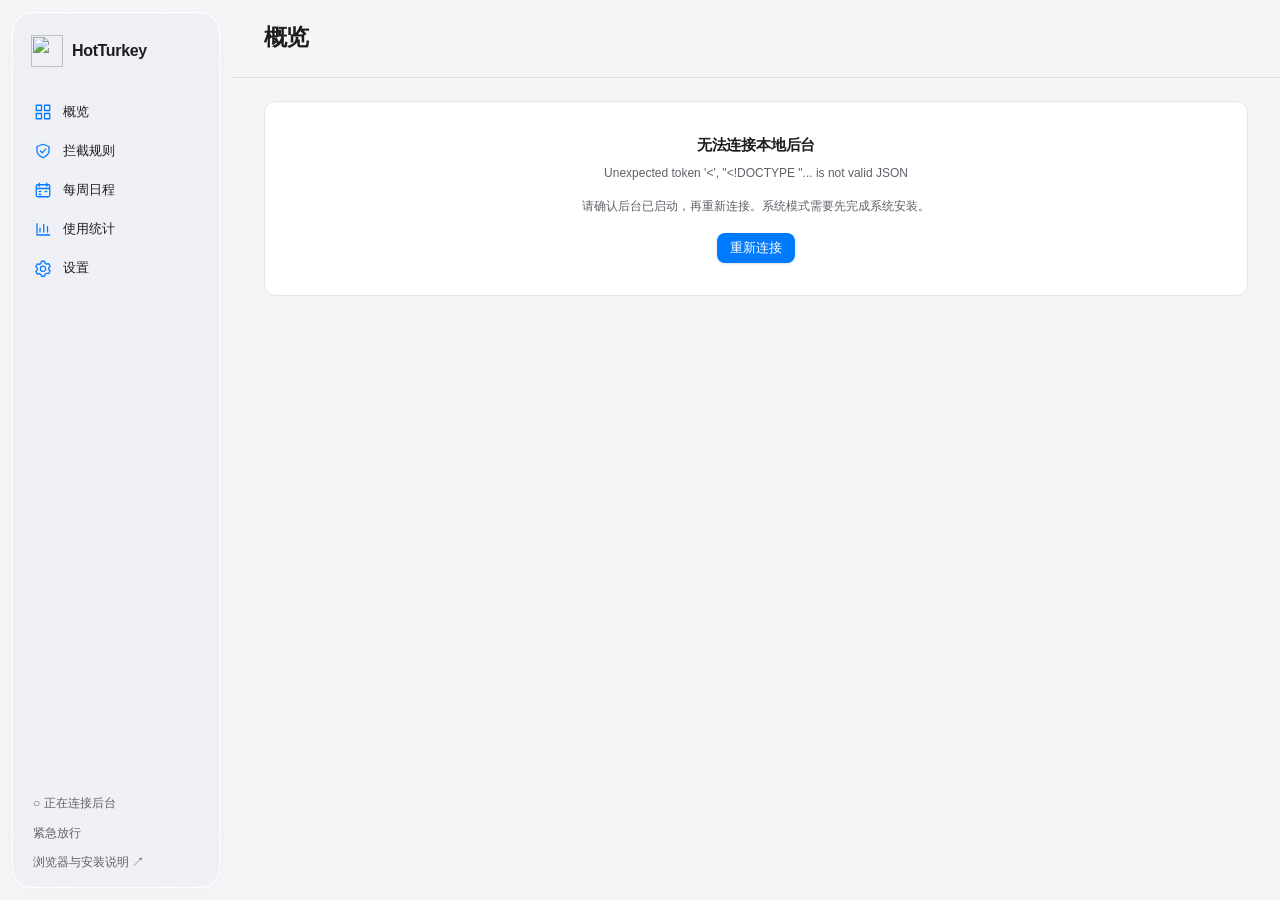
==== commit 897cb0d0: "Improve screenshot capture, previews, and unified settings" ====
--- a/web/index.html
+++ b/web/index.html
@@ -1,5 +1,5 @@
 <!doctype html>
-<html lang="zh-CN"><head><meta charset="utf-8"><meta name="viewport" content="width=device-width,initial-scale=1"><title>HotTurkey</title><link rel="icon" href="icon.svg"><link rel="stylesheet" href="style.css"><link rel="stylesheet" href="tracking.css"><script src="text-size.js" defer></script><script src="app.js" defer></script><script src="tracking-schedule.js" defer></script><script src="tracking-chart.js" defer></script><script src="tracking-report-ui.js" defer></script><script src="tracking-media.js" defer></script><script src="tracking-tags.js" defer></script><script src="tracking-clock.js" defer></script><script src="tracking-autotags.js" defer></script><script src="tracking-clipboard.js" defer></script><script src="tracking-timesheet-usage.js" defer></script><script src="tracking-timesheet.js" defer></script><script src="public-suffixes.js" defer></script><script src="tracking-day-data.js" defer></script><script src="tracking-find.js" defer></script><script src="tracking-export.js" defer></script><script src="tracking.js" defer></script><script src="appearance.js" defer></script></head>
-<body><aside><a aria-label="HotTurkey 概览" class="brand" href="#overview"><img src="icon.svg" alt=""><span>HotTurkey</span></a><nav><button aria-label="概览" data-page="overview">◈ <span>概览</span></button><button aria-label="拦截规则" data-page="blocks">◫ <span>拦截规则</span></button><button aria-label="每周日程" data-page="schedule">▦ <span>每周日程</span></button><button aria-label="使用统计" data-page="statistics">▥ <span>使用统计</span></button><button aria-label="设置" data-page="settings">⚙ <span>设置</span></button></nav><div class="sidebar-bottom"><div id="connection" class="connection">○ 正在连接后台</div><button class="subtle" data-action="device-emergency">紧急放行</button><button class="subtle" data-action="setup">浏览器与安装说明 ↗</button><div class="version">HotTurkey for macOS <span>0.4.3</span></div></div></aside>
+<html lang="zh-CN"><head><meta charset="utf-8"><meta name="viewport" content="width=device-width,initial-scale=1"><title>HotTurkey</title><link rel="icon" href="icon.svg"><link rel="stylesheet" href="style.css"><link rel="stylesheet" href="tracking.css"><script src="text-size.js" defer></script><script src="app.js" defer></script><script src="tracking-schedule.js" defer></script><script src="tracking-chart.js" defer></script><script src="tracking-report-ui.js" defer></script><script src="screenshot-files.js" defer></script><script src="tracking-media.js" defer></script><script src="tracking-tags.js" defer></script><script src="tracking-clock.js" defer></script><script src="tracking-autotags.js" defer></script><script src="tracking-clipboard.js" defer></script><script src="tracking-timesheet-usage.js" defer></script><script src="tracking-timesheet.js" defer></script><script src="public-suffixes.js" defer></script><script src="tracking-day-data.js" defer></script><script src="tracking-find.js" defer></script><script src="tracking-export.js" defer></script><script src="tracking.js" defer></script><script src="screenshot-settings.js" defer></script><script src="appearance.js" defer></script></head>
+<body><aside><a aria-label="HotTurkey 概览" class="brand" href="#overview"><img src="icon.svg" alt=""><span>HotTurkey</span></a><nav><button aria-label="概览" data-page="overview">◈ <span>概览</span></button><button aria-label="拦截规则" data-page="blocks">◫ <span>拦截规则</span></button><button aria-label="每周日程" data-page="schedule">▦ <span>每周日程</span></button><button aria-label="使用统计" data-page="statistics">▥ <span>使用统计</span></button><button aria-label="设置" data-page="settings">⚙ <span>设置</span></button></nav><div class="sidebar-bottom"><div id="connection" class="connection">○ 正在连接后台</div><button class="subtle" data-action="device-emergency">紧急放行</button><button class="subtle" data-action="setup">浏览器与安装说明 ↗</button><div class="version">HotTurkey for macOS <span>0.5.2</span></div></div></aside>
 <main><header><div><h1 id="title">概览</h1><p id="subtitle" hidden></p></div><div id="header-actions"></div></header><div id="content"><div class="loading">正在连接…</div></div><footer><span id="clock"></span></footer></main>
 <dialog id="modal" aria-labelledby="modal-title"><div id="modal-body"></div></dialog><div id="toast" role="status"></div></body></html>
--- a/web/style.css
+++ b/web/style.css
@@ -438,3 +438,7 @@
 .reduce-transparency aside,.reduce-transparency main>header,.reduce-transparency #toast { backdrop-filter:none; -webkit-backdrop-filter:none; background:var(--panel); }
 .reduce-transparency dialog::backdrop { backdrop-filter:none; -webkit-backdrop-filter:none; }
 .increase-contrast .lock-form,.increase-contrast .settings-group-body,.increase-contrast .panel,.increase-contrast .card { border-color:var(--line); }
+
+#toast.saved { display:flex; align-items:center; gap:8px; padding:9px 15px; border-radius:11px; font-size:13px; }
+#toast.saved::before { content:'✓'; color:var(--green); font-size:15px; font-weight:500; }
+.native-sheet #toast.saved { display:none; }
--- a/web/tracking.css
+++ b/web/tracking.css
@@ -13,6 +13,8 @@
 .mt-toolbar-divider { height:18px; width:1px; background:var(--line); margin:0 3px; }
 .mt-timeline-shell { overflow:auto; border:1px solid var(--line); background:var(--panel); border-radius:9px; }
 .mt-timelines { min-width:600px; display:flex; flex-direction:column; padding:6px 8px; height:100%; }
+.mt-time-grid { position:relative; display:flex; flex:1; flex-direction:column; min-height:0; }
+.mt-selection-layer { position:absolute; left:100px; right:0; top:0; bottom:0; overflow:hidden; pointer-events:none; z-index:3; }
 .mt-ruler,.mt-track,.mt-overview { display:flex; align-items:center; flex:1; min-height:26px; }
 .mt-track-label { flex:0 0 100px; width:100px; min-height:24px; border:0; box-shadow:none; background:var(--panel); padding:3px 8px; font-size:12px; text-align:left; justify-content:flex-start; color:var(--muted); white-space:nowrap; }
 .mt-track.selected { background:color-mix(in srgb,var(--accent) 4%,transparent); border-radius:5px; }
@@ -26,7 +28,7 @@
 .mt-activity:hover,.mt-activity:focus { opacity:1; background:var(--item-color); outline:2px solid var(--focus); outline-offset:1px; z-index:2; }
 .mt-activity.mt-inferred,.mt-activity.mt-inferred:hover,.mt-activity.mt-inferred:focus { background-image:repeating-linear-gradient(135deg,transparent 0,transparent 4px,#ffffff70 4px,#ffffff70 6px); }
 .mt-inferred-badge { flex-shrink:0; color:var(--muted); font-size:13px; font-weight:400; }
-.mt-selection { position:absolute; height:100%; top:0; background:color-mix(in srgb,var(--ink) 9%,transparent); border-top:1px solid color-mix(in srgb,var(--ink) 28%,transparent); border-bottom:1px solid color-mix(in srgb,var(--ink) 28%,transparent); pointer-events:none; z-index:3; }
+.mt-selection { position:absolute; height:100%; top:0; background:color-mix(in srgb,var(--ink) 18%,transparent); border:0; box-shadow:inset 0 0 0 1px color-mix(in srgb,var(--ink) 42%,transparent); pointer-events:none; }
 .mt-overview { flex:0 0 23px; padding-top:4px; }
 .mt-overview .mt-track-label button { min-height:20px; font-size:12px; padding:0; border:0; box-shadow:none; background:none; color:var(--muted); }
 .mt-overview-bar { position:relative; flex:1; display:flex; justify-content:space-between; background:var(--field); border-radius:4px; font-size:12px; padding:1px 5px; overflow:hidden; }
@@ -250,19 +252,31 @@
 .mt-toolbar input[type=date] { flex-shrink:0; min-width:144px; }
 .mt-toolbar select { width:auto; }
 .mt-toolbar>button { flex-shrink:0; }
-.mt-shot-preview { position:fixed; z-index:90; width:min(340px,calc(var(--ui-width,100vw) - 24px)); padding:5px; border:1px solid var(--line); border-radius:12px; background:var(--panel); box-shadow:0 10px 36px #0003,0 2px 8px #0001; pointer-events:none; overflow:hidden; }
-.mt-shot-preview img { display:block; width:100%; height:auto; max-height:calc(var(--ui-height,100vh) - 100px); object-fit:contain; border-radius:7px; background:var(--bg); }
-.mt-shot-preview>div { padding:7px 6px 3px; font-size:12px; line-height:1.4; color:var(--muted); overflow:hidden; text-overflow:ellipsis; white-space:nowrap; }
-dialog.mt-shot-expanded { position:fixed; inset:0; margin:auto; width:calc(var(--ui-width,100vw) - 32px); height:calc(var(--ui-height,100vh) - 32px); max-width:none; max-height:none; padding:0; border:1px solid var(--line); border-radius:14px; background:var(--panel); color:var(--ink); box-shadow:0 20px 70px #0005; overflow:hidden; }
-dialog.mt-shot-expanded[open] { display:flex; flex-direction:column; }
-dialog.mt-shot-expanded::backdrop { background:#0005; backdrop-filter:blur(8px); }
-.reduce-transparency dialog.mt-shot-expanded::backdrop { backdrop-filter:none; -webkit-backdrop-filter:none; }
-@media(prefers-reduced-transparency:reduce) { dialog.mt-shot-expanded::backdrop { backdrop-filter:none; -webkit-backdrop-filter:none; } }
-.mt-shot-large-image { display:flex; align-items:center; justify-content:center; flex:1; min-height:0; padding:48px 16px 8px; background:var(--bg); }
-.mt-shot-large-image img { display:block; width:100%; height:100%; min-width:0; min-height:0; max-width:100%; max-height:100%; object-fit:contain; border-radius:4px; }
-.mt-shot-large-caption { flex-shrink:0; padding:11px 16px; font-size:13px; line-height:1.4; color:var(--muted); white-space:nowrap; text-overflow:ellipsis; overflow:hidden; }
-.mt-shot-expanded .mt-shot-close { position:absolute; top:12px; left:12px; width:30px; height:30px; min-height:30px; display:grid; place-items:center; padding:0; border:0; border-radius:50%; background:var(--field); color:var(--muted); box-shadow:none; }
+.mt-shot-preview { position:fixed; z-index:90; width:min(900px,calc(var(--ui-width,100vw) - 24px)); padding:5px; border:1px solid var(--line); border-radius:12px; background:var(--panel); box-shadow:0 10px 36px #0003,0 2px 8px #0001; pointer-events:none; overflow:hidden; }
+.mt-shot-preview img { display:block; width:100%; height:auto; max-height:calc(var(--ui-height,100vh) * .72); object-fit:contain; border-radius:7px; }
+.mt-shot-preview img[hidden] { display:none; }
+dialog.mt-shot-expanded { position:fixed; inset:0; margin:0; width:var(--ui-width,100vw); height:var(--ui-height,100vh); max-width:none; max-height:none; padding:0; border:0; border-radius:0; background:transparent; color:white; box-shadow:none; overflow:hidden; outline:none; animation:shot-reveal 160ms ease-out; }
+dialog.mt-shot-expanded[open] { display:block; }
+dialog.mt-shot-expanded::backdrop { background:#15151970; backdrop-filter:blur(18px); -webkit-backdrop-filter:blur(18px); animation:shot-backdrop 160ms ease-out; }
+dialog.mt-shot-expanded.closing { animation:shot-dismiss 140ms ease-in forwards; }
+dialog.mt-shot-expanded.closing::backdrop { animation:shot-backdrop 140ms ease-in reverse forwards; }
+.reduce-transparency dialog.mt-shot-expanded::backdrop { backdrop-filter:none; -webkit-backdrop-filter:none; background:#202024ee; }
+@media(prefers-reduced-transparency:reduce) { dialog.mt-shot-expanded::backdrop { backdrop-filter:none; -webkit-backdrop-filter:none; background:#202024ee; } }
+.mt-shot-large-image { position:absolute; inset:0; display:flex; align-items:center; justify-content:center; }
+.mt-shot-large-image img { display:block; width:100%; height:100%; object-fit:contain; }
+.mt-shot-large-caption { position:absolute; bottom:16px; left:50%; transform:translateX(-50%); max-width:calc(100% - 32px); padding:7px 12px; border-radius:20px; background:#242427b8; backdrop-filter:blur(12px); color:#fff; font-size:13px; white-space:nowrap; text-overflow:ellipsis; overflow:hidden; pointer-events:none; }
+.mt-shot-expanded .mt-shot-close { position:absolute; z-index:2; top:16px; left:16px; width:32px; height:32px; min-height:32px; display:grid; place-items:center; padding:0; border:1px solid #ffffff30; border-radius:50%; background:#29292dbb; backdrop-filter:blur(12px); color:#fff; box-shadow:0 2px 10px #0002; }
 .mt-shot-close svg { width:16px; height:16px; fill:none; stroke:currentColor; stroke-width:1.6; stroke-linecap:round; }
+.mt-shot-file-tools { position:absolute; top:16px; right:16px; display:flex; gap:8px; z-index:2; }
+.mt-shot-file-tools button { background:#29292dbb; backdrop-filter:blur(12px); color:white; border:1px solid #ffffff30; border-radius:18px; padding:7px 12px; }
+.shot-directory-controls { display:flex; flex-direction:column; align-items:flex-end; gap:8px; min-width:0; max-width:68%; }
+.shot-directory-controls>span { display:block; width:100%; max-width:100%; overflow:visible; white-space:normal; overflow-wrap:anywhere; text-align:left; font-size:13px; line-height:1.5; color:var(--muted); user-select:text; }
+.shot-directory-controls>div { display:flex; gap:8px; }
+.mt-shot-directory { overflow-wrap:anywhere; }
+@keyframes shot-reveal { from { opacity:0; transform:scale(.985); } to { opacity:1; transform:scale(1); } }
+@keyframes shot-dismiss { to { opacity:0; transform:scale(.985); } }
+@keyframes shot-backdrop { from { opacity:0; } to { opacity:1; } }
+@media(prefers-reduced-motion:reduce) { dialog.mt-shot-expanded,dialog.mt-shot-expanded::backdrop { animation:none !important; } }
 .mt-auto-condition { padding:10px 12px; border-top:1px solid var(--line); }
 .mt-auto-condition-head,.mt-auto-tools { display:flex; align-items:center; gap:8px; font-size:13px; }
 .mt-auto-condition-head label { display:flex; align-items:center; gap:6px; font-weight:400; }
@@ -277,7 +291,7 @@
 .mt-auto-preview-list time { flex-shrink:0; font-variant-numeric:tabular-nums; color:var(--muted); }
 .mt-auto-preview-list span { overflow-wrap:anywhere; }
 #mt-auto-preview>.sheet-status { padding:0 12px; }
-.mt-shot-expanded .mt-shot-close:hover { background:var(--hover); color:var(--ink); }
+.mt-shot-expanded .mt-shot-close:hover,.mt-shot-file-tools button:hover { background:#48484ce8; color:white; }
 .mt-shot-expanded .mt-shot-close:focus-visible { outline:2px solid var(--focus); outline-offset:3px; }
 .mt-tag-entry-tools,.mt-tag-picker-actions,.mt-tag-breadcrumbs,.mt-library-tools,.mt-library-paging,.mt-library-row-actions { display:flex; align-items:center; gap:7px; }
 .mt-tag-entry-tools { padding:8px 12px; margin:0; }
@@ -339,3 +353,37 @@
 dialog[data-kind="export"] .sheet-group-content>.field input { width:100%; min-width:0; }
 dialog[data-kind="export"] .modal-content { padding-bottom:0; }
 dialog[data-kind="export"] .modal-footer { border:0; padding-top:0; padding-bottom:20px; }
+
+.shot-quality-trigger { min-width:112px; justify-content:space-between; gap:24px; font-weight:400; }
+.shot-quality-trigger>svg { width:12px; height:12px; fill:none; stroke:var(--muted); stroke-width:1.2; stroke-linecap:round; stroke-linejoin:round; }
+.shot-quality-menu { position:fixed; z-index:120; inset:auto; margin:0; padding:5px; width:min(354px,calc(100vw - 16px)); color:var(--ink); background:var(--panel); border:1px solid var(--line); border-radius:10px; box-shadow:0 10px 32px #0003,0 1px 4px #0001; font-size:13px; }
+.shot-quality-menu-head,.shot-quality-menu>button { display:grid; grid-template-columns:1fr 1fr 1.1fr; align-items:center; width:100%; gap:10px; }
+.shot-quality-menu-head { padding:5px 10px 7px; font-size:12px; color:var(--muted); }
+.shot-quality-menu>button { border:0; background:transparent; box-shadow:none; padding:10px; min-height:36px; font-weight:400; border-radius:6px; text-align:left; }
+.shot-quality-menu>button>span:first-child { display:flex; align-items:center; gap:8px; }
+.shot-quality-menu>button>span:not(:first-child),.shot-quality-menu-head>span:not(:first-child) { text-align:right; font-variant-numeric:tabular-nums; white-space:nowrap; }
+.shot-quality-menu>button>span:not(:first-child) { color:var(--muted); font-size:12px; }
+.shot-quality-menu>button:hover,.shot-quality-menu>button:focus-visible { background:var(--hover); outline:none; }
+.shot-quality-menu svg { width:12px; height:12px; fill:none; stroke:currentColor; stroke-width:1.5; stroke-linecap:round; stroke-linejoin:round; visibility:hidden; }
+.shot-quality-menu [aria-checked=true] svg { visibility:visible; }
+
+.shot-budget-heading { display:flex; align-items:center; justify-content:flex-end; gap:4px; }
+.shot-budget-help { position:relative; display:inline-grid; place-items:center; width:13px; height:13px; border:1px solid var(--line); border-radius:50%; font-size:10px; line-height:1; color:var(--muted); cursor:help; }
+
+.shot-quality-menu { overflow:visible; }
+.shot-budget-tooltip { display:none; position:absolute; z-index:3; right:0; top:20px; width:min(260px,calc(var(--ui-width,100vw) - 32px)); padding:9px 11px; border:1px solid var(--line); border-radius:8px; color:var(--ink); background:var(--panel); box-shadow:0 4px 18px #0002; white-space:normal; text-align:left; font-size:13px; font-weight:400; line-height:1.5; cursor:default; pointer-events:none; }
+.shot-budget-help:hover>.shot-budget-tooltip,.shot-budget-help:focus>.shot-budget-tooltip { display:block; }
+
+.shot-directory-row { align-items:flex-start; }
+.shot-directory-row>div:first-child { flex:0 0 auto; padding-top:2px; }
+.shot-directory-row>.shot-directory-controls { flex:1; max-width:none; }
+
+.shot-directory-row { align-items:center; }
+.shot-directory-row>div:first-child { padding-top:0; }
+.shot-directory-row>.shot-directory-controls { flex-direction:row; align-items:center; gap:12px; }
+.shot-directory-controls>div { flex:0 0 auto; }
+.shot-directory-controls>.shot-path { display:flex; flex:1; min-width:0; width:auto; align-items:center; gap:5px; height:28px; white-space:nowrap; cursor:default; }
+.shot-path-parent { min-width:0; overflow:hidden; text-overflow:ellipsis; white-space:nowrap; }
+.shot-path-chevron { color:var(--muted); flex:0 0 auto; }
+.shot-path-leaf { flex:0 0 auto; min-width:0; max-width:75%; overflow:hidden; text-overflow:ellipsis; white-space:nowrap; color:var(--ink); }
+.shot-path-tooltip { position:fixed; z-index:125; max-width:min(620px,calc(var(--ui-width,100vw) - 24px)); padding:9px 11px; border:1px solid var(--line); border-radius:8px; background:var(--panel); color:var(--ink); font-size:13px; line-height:1.5; overflow-wrap:anywhere; box-shadow:0 4px 18px #0002; pointer-events:none; }
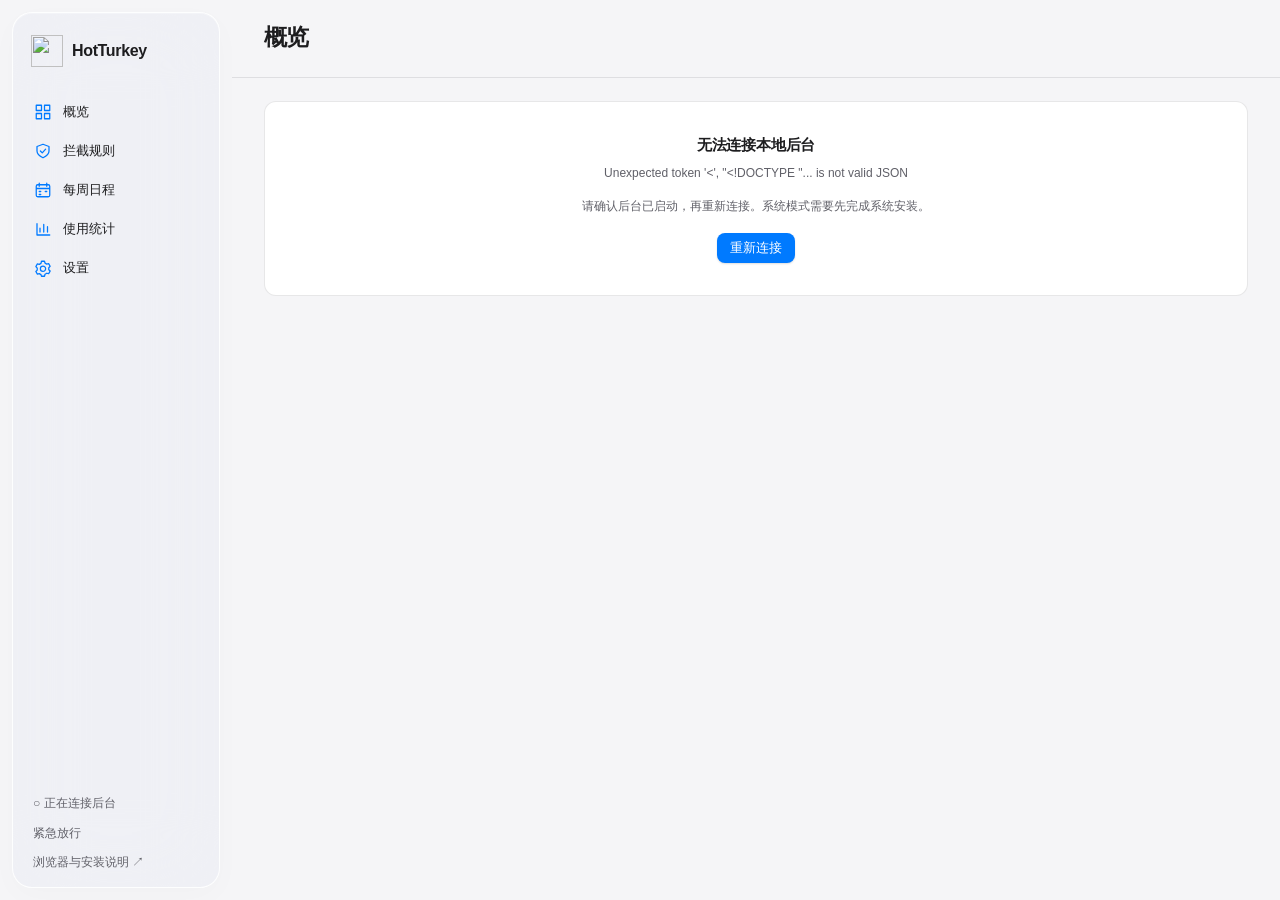
==== commit c91b0e2f: "Refine macOS navigation, notification control, and weekly calendar" ====
--- a/web/index.html
+++ b/web/index.html
@@ -1,5 +1,5 @@
 <!doctype html>
-<html lang="zh-CN"><head><meta charset="utf-8"><meta name="viewport" content="width=device-width,initial-scale=1"><title>HotTurkey</title><link rel="icon" href="icon.svg"><link rel="stylesheet" href="style.css"><link rel="stylesheet" href="tracking.css"><script src="text-size.js" defer></script><script src="app.js" defer></script><script src="tracking-schedule.js" defer></script><script src="tracking-chart.js" defer></script><script src="tracking-report-ui.js" defer></script><script src="screenshot-files.js" defer></script><script src="tracking-media.js" defer></script><script src="tracking-tags.js" defer></script><script src="tracking-clock.js" defer></script><script src="tracking-autotags.js" defer></script><script src="tracking-clipboard.js" defer></script><script src="tracking-timesheet-usage.js" defer></script><script src="tracking-timesheet.js" defer></script><script src="public-suffixes.js" defer></script><script src="tracking-day-data.js" defer></script><script src="tracking-find.js" defer></script><script src="tracking-export.js" defer></script><script src="tracking.js" defer></script><script src="screenshot-settings.js" defer></script><script src="appearance.js" defer></script></head>
+<html lang="zh-CN"><head><meta charset="utf-8"><meta name="viewport" content="width=device-width,initial-scale=1"><title>HotTurkey</title><link rel="icon" href="icon.svg"><link rel="stylesheet" href="style.css"><link rel="stylesheet" href="tracking.css"><script src="text-size.js" defer></script><script src="calendar.js" defer></script><script src="app.js" defer></script><script src="notifications.js" defer></script><script src="tracking-schedule.js" defer></script><script src="tracking-chart.js" defer></script><script src="tracking-report-ui.js" defer></script><script src="screenshot-files.js" defer></script><script src="tracking-media.js" defer></script><script src="tracking-tags.js" defer></script><script src="tracking-clock.js" defer></script><script src="tracking-autotags.js" defer></script><script src="tracking-clipboard.js" defer></script><script src="tracking-timesheet-usage.js" defer></script><script src="tracking-timesheet.js" defer></script><script src="public-suffixes.js" defer></script><script src="tracking-day-data.js" defer></script><script src="tracking-find.js" defer></script><script src="tracking-export.js" defer></script><script src="tracking.js" defer></script><script src="screenshot-settings.js" defer></script><script src="appearance.js" defer></script></head>
 <body><aside><a aria-label="HotTurkey 概览" class="brand" href="#overview"><img src="icon.svg" alt=""><span>HotTurkey</span></a><nav><button aria-label="概览" data-page="overview">◈ <span>概览</span></button><button aria-label="拦截规则" data-page="blocks">◫ <span>拦截规则</span></button><button aria-label="每周日程" data-page="schedule">▦ <span>每周日程</span></button><button aria-label="使用统计" data-page="statistics">▥ <span>使用统计</span></button><button aria-label="设置" data-page="settings">⚙ <span>设置</span></button></nav><div class="sidebar-bottom"><div id="connection" class="connection">○ 正在连接后台</div><button class="subtle" data-action="device-emergency">紧急放行</button><button class="subtle" data-action="setup">浏览器与安装说明 ↗</button><div class="version">HotTurkey for macOS <span>0.5.2</span></div></div></aside>
 <main><header><div><h1 id="title">概览</h1><p id="subtitle" hidden></p></div><div id="header-actions"></div></header><div id="content"><div class="loading">正在连接…</div></div><footer><span id="clock"></span></footer></main>
 <dialog id="modal" aria-labelledby="modal-title"><div id="modal-body"></div></dialog><div id="toast" role="status"></div></body></html>
--- a/web/style.css
+++ b/web/style.css
@@ -313,20 +313,39 @@
 .error { margin:12px 0 0; padding:10px 12px; border:1px solid color-mix(in srgb,var(--danger) 24%,transparent); border-radius:8px; background:color-mix(in srgb,var(--danger) 7%,var(--panel)); font-size:12px; line-height:1.6; }
 .error:empty { display:none; }
 .challenge { padding:14px; background:var(--field); border-radius:8px; font:13px/1.8 ui-monospace,monospace; word-break:break-all; user-select:none; white-space:pre-wrap; }
-.timeline { display:grid; grid-template-columns:60px repeat(7,minmax(100px,1fr)); background:var(--panel); user-select:none; }
-.time-header { position:sticky; top:0; z-index:3; height:46px; padding-top:12px; border-bottom:1px solid var(--line); background:var(--panel); text-align:center; color:var(--muted); font-size:12px; font-weight:500; }
-.time-header.today>span { padding:4px 9px; border-radius:999px; background:var(--accent); color:white; }
-.day-column { position:relative; height:720px; border-left:1px solid var(--line); background:repeating-linear-gradient(to bottom,transparent 0,transparent 29px,var(--line) 29px,var(--line) 30px); touch-action:none; }
-.day-column.today { background-color:color-mix(in srgb,var(--accent) 3%,transparent); }
-.time-labels { position:relative; height:720px; }
-.time-labels span { position:absolute; left:8px; transform:translateY(-50%); font-size:12px; color:var(--muted); font-variant-numeric:tabular-nums; }
-.calendar-event { position:absolute; left:3px; right:3px; display:flex; flex-direction:column; justify-content:flex-start; align-items:flex-start; gap:0; width:auto; min-height:0; overflow:hidden; padding:4px 6px; border:1px solid var(--line); border-left:3px solid var(--rule-color,var(--accent)); border-radius:5px; box-shadow:none; text-align:left; color:var(--ink); background:var(--tint); background:color-mix(in srgb,var(--rule-color,var(--accent)) 9%,var(--panel)); font-size:12px; line-height:1.4; cursor:pointer; }
-.calendar-event[data-selected="true"] { border-top-color:color-mix(in srgb,var(--rule-color,var(--accent)) 35%,var(--line)); border-right-color:color-mix(in srgb,var(--rule-color,var(--accent)) 35%,var(--line)); border-bottom-color:color-mix(in srgb,var(--rule-color,var(--accent)) 35%,var(--line)); }
+body[data-view="schedule"] main { display:flex; flex-direction:column; height:var(--ui-height,100vh); min-height:0; padding-bottom:20px; }
+body[data-view="schedule"] main>header { flex-shrink:0; }
+body[data-view="schedule"] #content { flex:1; min-height:0; display:flex; flex-direction:column; gap:14px; width:100%; max-width:none; margin:0; }
+.schedule-toolbar { flex-shrink:0; margin:0; }
+.schedule-toolbar select { width:auto; min-width:180px; max-width:min(420px,70%); }
+.schedule-scroller { flex:1; min-height:0; max-height:none; overflow:auto; border:1px solid var(--line); border-radius:12px; background:var(--panel); scrollbar-gutter:stable; }
+.timeline { display:grid; grid-template-columns:64px repeat(7,minmax(110px,1fr)); grid-template-rows:62px minmax(576px,1fr); height:100%; min-height:638px; background:var(--panel); user-select:none; }
+.time-header { position:sticky; top:0; z-index:4; display:flex; flex-direction:column; align-items:center; justify-content:center; gap:3px; min-width:0; border-bottom:1px solid var(--line); background:var(--panel); color:var(--muted); font-size:13px; font-weight:400; }
+.time-corner { left:0; z-index:6; align-items:flex-start; padding-left:12px; font-size:12px; }
+.calendar-date { display:grid; place-items:center; width:29px; height:29px; color:var(--ink); font-size:19px; font-weight:500; line-height:1; }
+.time-header.today .calendar-weekday { color:var(--accent); }
+.time-header.today .calendar-date { border-radius:50%; background:var(--accent); color:var(--primary-ink); }
+.day-column { position:relative; min-height:0; border-left:1px solid var(--line); touch-action:none; background-image:linear-gradient(to bottom,var(--line) 1px,transparent 1px),linear-gradient(to bottom,color-mix(in srgb,var(--line) 40%,transparent) 1px,transparent 1px); background-size:100% calc(100% / 24),100% calc(100% / 48); background-repeat:repeat-y; }
+.day-column.today { background-color:color-mix(in srgb,var(--accent) 2%,var(--panel)); }
+.time-labels { position:sticky; left:0; z-index:2; min-height:0; background:var(--panel); }
+.time-labels span { line-height:1; position:absolute; left:10px; transform:translateY(-50%); font-size:12px; color:var(--muted); font-variant-numeric:tabular-nums; }
+.time-labels .first { transform:none; }
+.time-labels .last { transform:translateY(calc(-100% - 3px)); }
+.calendar-event { position:absolute; display:block; padding:0; min-height:0; min-width:0; overflow:hidden; border:1px solid color-mix(in srgb,var(--rule-color,var(--accent)) 25%,var(--line)); border-left:3px solid var(--rule-color,var(--accent)); border-radius:5px; box-shadow:none; text-align:left; color:var(--ink); background:color-mix(in srgb,var(--rule-color,var(--accent)) 8%,var(--panel)); line-height:1.4; cursor:pointer; }
+.calendar-event[data-selected="true"] { z-index:1; background:color-mix(in srgb,var(--rule-color,var(--accent)) 13%,var(--panel)); border-color:color-mix(in srgb,var(--rule-color,var(--accent)) 45%,var(--line)); border-left-color:var(--rule-color,var(--accent)); }
+.calendar-event:hover { background:color-mix(in srgb,var(--rule-color,var(--accent)) 19%,var(--panel)); }
 .calendar-event:disabled { opacity:1; cursor:default; }
-.calendar-event>b,.calendar-event>small { flex-shrink:0; max-width:100%; overflow:hidden; text-overflow:ellipsis; white-space:nowrap; }
-.calendar-event.preview { opacity:.6; pointer-events:none; }
-.calendar-event small { display:block; color:inherit; font-size:12px; }
-.schedule-scroller { max-height:590px; overflow:auto; border:1px solid var(--line); border-radius:12px; }
+.calendar-event-content { display:flex; flex-direction:column; align-items:flex-start; gap:2px; height:100%; overflow:hidden; padding:6px 8px; }
+.calendar-event-content>b,.calendar-event-content>small { flex-shrink:0; max-width:100%; overflow:hidden; text-overflow:ellipsis; white-space:nowrap; }
+.calendar-event-content>b { font-size:13px; font-weight:600; }
+.calendar-event-content>small { color:inherit; font-size:13px; font-weight:400; }
+.calendar-event[data-overlap="true"] small { display:flex; flex-direction:column; font-size:12px; line-height:1.25; }
+.calendar-event[data-compact="true"] .calendar-event-content { padding:1px 5px; }
+.calendar-event[data-compact="true"] small { display:none; }
+.calendar-event.preview { opacity:.55; pointer-events:none; padding:3px 6px; }
+.calendar-now { position:absolute; left:0; right:0; z-index:2; height:1px; background:var(--danger); pointer-events:none; }
+.calendar-now::before { content:''; position:absolute; top:-2px; left:-3px; width:5px; height:5px; border-radius:50%; background:var(--danger); }
+
 .usage-chart-list { --chart-label-width:180px; }
 .chart-row { display:grid; grid-template-columns:var(--chart-label-width) minmax(0,1fr) 96px; align-items:center; gap:15px; padding:13px 0; border-bottom:1px solid var(--line); font-size:12px; }
 @supports(grid-template-columns:subgrid) {
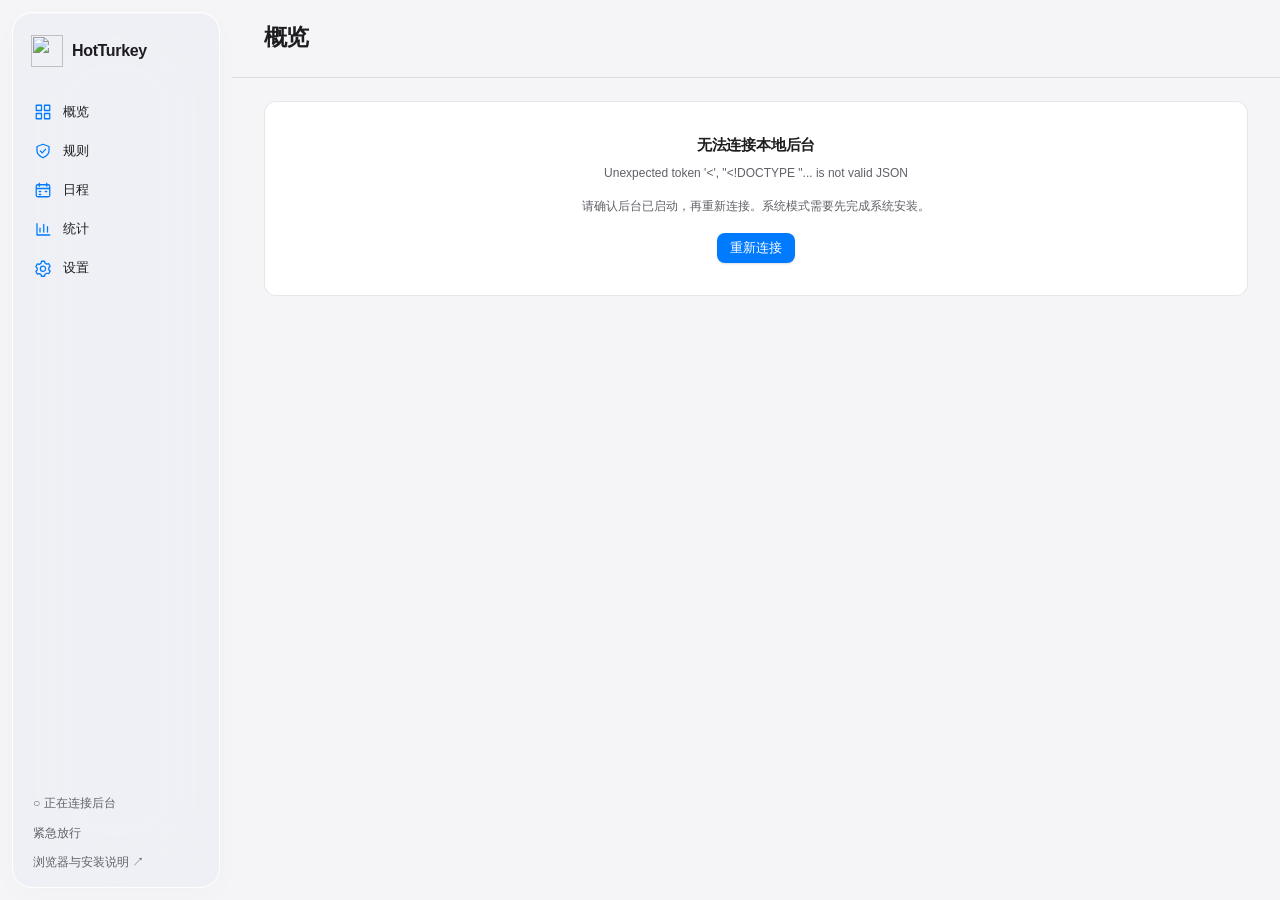
==== commit 8de0ba02: "Polish Google Calendar views, colors and editing controls" ====
--- a/web/index.html
+++ b/web/index.html
@@ -1,5 +1,5 @@
 <!doctype html>
-<html lang="zh-CN"><head><meta charset="utf-8"><meta name="viewport" content="width=device-width,initial-scale=1"><title>HotTurkey</title><link rel="icon" href="icon.svg"><link rel="stylesheet" href="style.css"><link rel="stylesheet" href="tracking.css"><script src="text-size.js" defer></script><script src="calendar.js" defer></script><script src="app.js" defer></script><script src="notifications.js" defer></script><script src="tracking-schedule.js" defer></script><script src="tracking-chart.js" defer></script><script src="tracking-report-ui.js" defer></script><script src="screenshot-files.js" defer></script><script src="tracking-media.js" defer></script><script src="tracking-tags.js" defer></script><script src="tracking-clock.js" defer></script><script src="tracking-autotags.js" defer></script><script src="tracking-clipboard.js" defer></script><script src="tracking-timesheet-usage.js" defer></script><script src="tracking-timesheet.js" defer></script><script src="public-suffixes.js" defer></script><script src="tracking-day-data.js" defer></script><script src="tracking-find.js" defer></script><script src="tracking-export.js" defer></script><script src="tracking.js" defer></script><script src="screenshot-settings.js" defer></script><script src="appearance.js" defer></script></head>
-<body><aside><a aria-label="HotTurkey 概览" class="brand" href="#overview"><img src="icon.svg" alt=""><span>HotTurkey</span></a><nav><button aria-label="概览" data-page="overview">◈ <span>概览</span></button><button aria-label="拦截规则" data-page="blocks">◫ <span>拦截规则</span></button><button aria-label="每周日程" data-page="schedule">▦ <span>每周日程</span></button><button aria-label="使用统计" data-page="statistics">▥ <span>使用统计</span></button><button aria-label="设置" data-page="settings">⚙ <span>设置</span></button></nav><div class="sidebar-bottom"><div id="connection" class="connection">○ 正在连接后台</div><button class="subtle" data-action="device-emergency">紧急放行</button><button class="subtle" data-action="setup">浏览器与安装说明 ↗</button><div class="version">HotTurkey for macOS <span>0.5.2</span></div></div></aside>
+<html lang="zh-CN"><head><meta charset="utf-8"><meta name="viewport" content="width=device-width,initial-scale=1"><title>HotTurkey</title><link rel="icon" href="icon.svg"><link rel="stylesheet" href="style.css"><link rel="stylesheet" href="tracking.css"><link rel="stylesheet" href="google-calendar.css"><script src="text-size.js" defer></script><script src="calendar.js" defer></script><script src="app.js" defer></script><script src="notifications.js" defer></script><script src="google-calendar-data.js" defer></script><script src="google-calendar-picker.js" defer></script><script src="google-calendar.js" defer></script><script src="tracking-schedule.js" defer></script><script src="tracking-chart.js" defer></script><script src="tracking-report-ui.js" defer></script><script src="screenshot-files.js" defer></script><script src="tracking-media.js" defer></script><script src="tracking-tags.js" defer></script><script src="tracking-clock.js" defer></script><script src="tracking-autotags.js" defer></script><script src="tracking-clipboard.js" defer></script><script src="tracking-timesheet-usage.js" defer></script><script src="tracking-timesheet.js" defer></script><script src="public-suffixes.js" defer></script><script src="tracking-day-data.js" defer></script><script src="tracking-find.js" defer></script><script src="tracking-export.js" defer></script><script src="tracking.js" defer></script><script src="screenshot-settings.js" defer></script><script src="appearance.js" defer></script></head>
+<body><aside><a aria-label="HotTurkey 概览" class="brand" href="#overview"><img src="icon.svg" alt=""><span>HotTurkey</span></a><nav><button aria-label="概览" data-page="overview">◈ <span>概览</span></button><button aria-label="规则" data-page="blocks">◫ <span>规则</span></button><button aria-label="日程" data-page="schedule">▦ <span>日程</span></button><button aria-label="统计" data-page="statistics">▥ <span>统计</span></button><button aria-label="设置" data-page="settings">⚙ <span>设置</span></button></nav><div class="sidebar-bottom"><div id="connection" class="connection">○ 正在连接后台</div><button class="subtle" data-action="device-emergency">紧急放行</button><button class="subtle" data-action="setup">浏览器与安装说明 ↗</button><div class="version">HotTurkey for macOS <span>0.5.2</span></div></div></aside>
 <main><header><div><h1 id="title">概览</h1><p id="subtitle" hidden></p></div><div id="header-actions"></div></header><div id="content"><div class="loading">正在连接…</div></div><footer><span id="clock"></span></footer></main>
 <dialog id="modal" aria-labelledby="modal-title"><div id="modal-body"></div></dialog><div id="toast" role="status"></div></body></html>
--- a/web/style.css
+++ b/web/style.css
@@ -101,7 +101,7 @@
 h3 { margin:0; font-size:13px; font-weight:600; }
 p { margin:8px 0; }
 p:empty { display:none; }
-#content { max-width:1020px; margin:0 auto; }
+#content { max-width:1020px; margin:0; }
 .metrics { display:grid; grid-template-columns:repeat(3,minmax(0,1fr)); gap:0; margin-bottom:26px; background:var(--panel); border:1px solid var(--line); border-radius:12px; overflow:hidden; }
 body[data-view="overview"] .metrics { margin-top:2px; }
 .metric { min-width:0; padding:17px 20px; }
@@ -425,10 +425,11 @@
 .ui-compact { --sidebar-width:68px; --content-inset:18px; }
 /* AppKit supplies native chrome. Keep the original controls in the DOM so
    native toolbar and sidebar events use exactly the existing action handlers. */
-.native-shell { --sidebar-width:0px; }
+.native-shell { --sidebar-width:0px; --content-inset:28px; }
 .native-shell aside,.native-shell main>header,.native-shell footer { display:none; }
-.native-shell main { margin-left:0; min-height:var(--ui-height,100vh); padding:24px 28px; }
-.native-shell.ui-compact main { padding:18px; }
+.native-shell main { margin-left:0; min-height:var(--ui-height,100vh); padding:24px var(--content-inset); }
+.native-shell.ui-compact { --content-inset:18px; }
+.native-shell.ui-compact main { padding:18px var(--content-inset); }
 .native-shell #toast { left:50%; }
 .native-shell body[data-window-active="false"] button.primary { background:var(--inactive-selection); color:var(--ink); }
 .native-shell body[data-window-active="false"] input:focus,.native-shell body[data-window-active="false"] textarea:focus,.native-shell body[data-window-active="false"] select:focus { outline-color:transparent; border-color:var(--line); }
@@ -445,7 +446,7 @@
 /* A native NSPanel owns the sheet frame and backdrop; the same editor DOM
    fills it, retaining draft state and existing input/action handlers. */
 .native-sheet body { background:var(--panel); }
-.native-sheet aside,.native-sheet main,.native-sheet #toast { display:none; }
+.native-sheet aside,.native-sheet body[data-view] main,.native-sheet #toast { display:none; }
 .native-sheet dialog { position:fixed; inset:0; margin:0; width:var(--ui-width,100vw); height:var(--ui-height,100vh); max-width:none; max-height:none; border:0; border-radius:0; box-shadow:none; }
 .native-sheet dialog::backdrop { background:transparent; backdrop-filter:none; -webkit-backdrop-filter:none; }
 .native-sheet #modal-body { height:100%; }
--- a/web/tracking.css
+++ b/web/tracking.css
@@ -1,5 +1,5 @@
 #content.tracking-mode { max-width:none; }
-.native-shell body[data-view="statistics"] main:has(.tracking-mode) { padding:16px 20px; }
+.native-shell body[data-view="statistics"] main:has(.tracking-mode) { padding:24px var(--content-inset); }
 .mt-workspace { min-width:0; min-height:580px; height:calc(var(--ui-height,100vh) - 32px); display:grid; grid-template-columns:minmax(0,1fr); grid-template-rows:30px 34px 186px minmax(160px,1fr)auto 26px; gap:8px; }
 .mt-workspace>* { min-width:0; }
 .mt-workspace.report-view { grid-template-rows:30px 34px minmax(300px,1fr)auto 26px; }
--- a/web/google-calendar.css
+++ b/web/google-calendar.css
@@ -0,0 +1,149 @@
+.schedule-source { align-self:center; flex:none; display:flex; gap:2px; padding:3px; border-radius:8px; background:var(--field); }
+.schedule-source button { min-width:110px; min-height:29px; border:0; padding:4px 14px; border-radius:6px; box-shadow:none; color:var(--muted); background:transparent; }
+.schedule-source button[aria-pressed="true"] { color:var(--ink); background:var(--panel); box-shadow:0 1px 4px #00000016; font-weight:600; }
+.google-calendar { min-height:0; flex:1; display:flex; flex-direction:column; gap:14px; }
+.gc-connect { flex:1; min-height:320px; display:flex; align-items:center; justify-content:center; }
+.gc-connect-inner { max-width:420px; text-align:center; }
+.gc-mark { color:var(--accent); font-size:42px; font-weight:500; margin-bottom:12px; }
+.gc-connect h2 { font-size:23px; font-weight:600; }
+.gc-connect p { margin:12px 0 24px; color:var(--muted); font-size:13px; line-height:1.6; }
+.gc-connect .toolbar { justify-content:center; }
+.gc-toolbar { display:flex; align-items:center; flex-wrap:wrap; gap:8px; flex:none; }
+.gc-toolbar h2 { margin:0 8px; font-size:19px; font-weight:600; }
+.gc-toolbar .gc-view { display:flex; gap:2px; background:var(--field); padding:2px; border-radius:7px; }
+.gc-view button { border:0; box-shadow:none; background:transparent; min-width:38px; padding:4px 8px; min-height:27px; }
+.gc-view button[aria-pressed="true"] { background:var(--panel); box-shadow:0 1px 3px #0001; }
+.gc-calendars { display:flex; gap:14px; align-items:center; flex-wrap:wrap; font-size:13px; }
+.gc-calendar-choice { display:inline-flex; gap:6px; align-items:center; cursor:pointer; }
+.gc-calendar-choice input { accent-color:var(--calendar-color,var(--accent)); }
+.gc-status { color:var(--muted); font-size:12px; margin-left:auto; }
+.gc-alert { padding:9px 12px; border-radius:8px; background:var(--warning-tint); color:var(--warning-text); font-size:13px; }
+.gc-scroller { flex:1; min-height:0; overflow:auto; border:1px solid var(--line); border-radius:12px; background:var(--panel); }
+.gc-week { --days:7; display:grid; grid-template-columns:58px repeat(var(--days),minmax(110px,1fr)); min-width:min-content; grid-template-rows:60px max-content minmax(720px,1fr); min-height:820px; height:100%; }
+.gc-heading { position:sticky; top:0; z-index:5; min-height:60px; display:flex; flex-direction:column; align-items:center; justify-content:center; gap:3px; background:var(--panel); border-bottom:1px solid var(--line); color:var(--muted); font-size:12px; }
+.gc-heading strong { width:29px; height:29px; display:grid; place-items:center; font-size:19px; color:var(--ink); font-weight:500; }
+.gc-heading.today strong { border-radius:50%; background:var(--accent); color:var(--primary-ink); }
+.gc-all-day { position:sticky; top:60px; z-index:4; background:var(--panel); padding:3px; border-left:1px solid var(--line); border-bottom:1px solid var(--line); min-height:28px; }
+.gc-all-label { position:sticky; top:60px; z-index:4; background:var(--panel); display:flex; flex-direction:column; align-items:flex-end; gap:2px; color:var(--muted); font-size:11px; text-align:right; padding:7px 8px; border-bottom:1px solid var(--line); }
+.gc-hours { position:relative; background:var(--panel); }
+.gc-hours span { position:absolute; right:8px; color:var(--muted); font-size:12px; line-height:1; transform:translateY(-50%); }
+.gc-hours span:first-child { transform:none; }
+.gc-day { position:relative; border-left:1px solid var(--line); background-image:linear-gradient(to bottom,var(--line) 1px,transparent 1px),linear-gradient(to bottom,color-mix(in srgb,var(--line) 35%,transparent) 1px,transparent 1px); background-size:100% calc(100% / 24),100% calc(100% / 48); touch-action:none; }
+.gc-day.today { background-color:color-mix(in srgb,var(--accent) 2%,var(--panel)); }
+.gc-event { align-content:start; vertical-align:top; --event-color:var(--accent); display:block; padding:4px 6px; min-height:0; min-width:0; border:0; border-left:3px solid var(--event-color); border-radius:4px; background:color-mix(in srgb,var(--event-color) 20%,var(--panel)); color:var(--ink); box-shadow:none; text-align:left; overflow:hidden; line-height:1.35; }
+.gc-event.declined { background:transparent; border:1px solid var(--event-color); }
+.gc-event.declined b { text-decoration:line-through; opacity:.65; }
+.gc-event.compact { padding-top:1px; padding-bottom:1px; }
+.gc-event:hover { background:color-mix(in srgb,var(--event-color) 23%,var(--panel)); }
+.gc-day>.gc-event { position:absolute; cursor:pointer; }
+.gc-event b { display:block; margin:0; font-size:13px; font-weight:600; overflow:hidden; text-overflow:ellipsis; white-space:nowrap; }
+.gc-event small { display:block; font-size:12px; white-space:nowrap; }
+.gc-resize { position:absolute; bottom:0; left:0; right:0; height:7px; cursor:ns-resize; }
+.gc-month { display:grid; grid-template-columns:repeat(7,minmax(100px,1fr)); grid-template-rows:32px repeat(6,minmax(100px,1fr)); min-width:720px; min-height:680px; height:100%; }
+.gc-month-day { padding:5px; border-top:1px solid var(--line); border-left:1px solid var(--line); min-width:0; overflow:hidden; }
+.gc-month-day.outside { background:var(--hover); color:var(--muted); }
+.gc-month-day>button:first-child { display:flex; border:0; box-shadow:none; background:transparent; width:27px; min-height:27px; padding:2px; margin-bottom:5px; font-variant-numeric:tabular-nums; }
+.gc-month-day.today>button:first-child { border-radius:50%; background:var(--accent); color:var(--primary-ink); }
+.gc-month-day .gc-event,.gc-all-day .gc-event { width:100%; margin:2px 0; padding:3px 5px; }
+.gc-month-day .gc-event b { font-weight:500; font-size:12px; }
+.gc-agenda { width:100%; border-collapse:collapse; font-size:13px; }
+.gc-agenda td { padding:12px 14px; border-bottom:1px solid var(--line); }
+.gc-agenda .gc-agenda-time { width:120px; color:var(--muted); }
+.gc-agenda .gc-event { background:transparent; width:100%; }
+.gc-empty { padding:48px 20px; text-align:center; color:var(--muted); font-size:13px; }
+.gc-config-note { color:var(--muted); font-size:13px; line-height:1.65; }
+.gc-config-note a { color:var(--accent); }
+.gc-editor textarea { min-height:100px; }
+.gc-editor .gc-event-meta { color:var(--muted); font-size:13px; line-height:1.6; overflow-wrap:anywhere; }
+.gc-editor .gc-event-meta:empty { display:none; }
+.gc-event.dragging { opacity:.75; z-index:10; box-shadow:0 3px 12px #0002; }
+
+
+.gc-all-label button,.gc-all-more { display:block; min-height:19px; padding:1px 5px; border:0; box-shadow:none; background:transparent; color:var(--muted); font-size:12px; line-height:1.4; }
+.gc-all-label button { min-width:22px; }
+.gc-all-more { width:100%; text-align:left; }
+.gc-event.banner { min-height:22px; }
+.gc-datetime,.gc-zone-field { display:flex; gap:6px; width:100%; min-width:0; }
+.gc-datetime button,.gc-zone-field button { justify-content:space-between; min-width:0; gap:12px; font-variant-numeric:tabular-nums; }
+.gc-datetime button:first-of-type { flex:1; }
+.gc-zone-field button { width:100%; text-align:left; overflow:hidden; }
+.gc-datetime button span,.gc-zone-field button span { color:var(--muted); font-size:12px; }
+.gc-picker-popover { position:fixed; width:278px; max-height:calc(100vh - 20px); z-index:100; padding:10px; border:1px solid var(--line); border-radius:12px; background:var(--panel); color:var(--ink); box-shadow:0 10px 36px #0003; overflow:auto; }
+.gc-picker-month { display:flex; align-items:center; justify-content:space-between; margin-bottom:8px; font-size:14px; }
+.gc-picker-month button,.gc-picker-days button { min-width:30px; min-height:30px; padding:0; border:0; background:transparent; box-shadow:none; }
+.gc-picker-days { display:grid; grid-template-columns:repeat(7,1fr); gap:3px; font-variant-numeric:tabular-nums; }
+.gc-picker-days>span { text-align:center; color:var(--muted); font-size:12px; padding-bottom:5px; }
+.gc-picker-days button { border-radius:50%; font-size:13px; }
+.gc-picker-days .outside { color:var(--muted); opacity:.55; }
+.gc-picker-days .today { box-shadow:inset 0 0 0 1px var(--accent); }
+.gc-picker-days .selected,.gc-time-options .selected { background:var(--accent); color:var(--primary-ink); }
+.gc-picker-bottom { display:flex; justify-content:flex-end; gap:8px; border-top:1px solid var(--line); padding-top:8px; margin-top:8px; }
+.gc-picker-bottom button { padding:3px 10px; min-height:26px; font-size:13px; }
+.gc-time-popover { width:200px; }
+.gc-time-columns { display:grid; grid-template-columns:1fr 1fr; gap:12px; text-align:center; }
+.gc-time-columns b { display:block; margin-bottom:6px; font-size:12px; color:var(--muted); font-weight:500; }
+.gc-time-options { height:180px; overflow:auto; scrollbar-width:thin; }
+.gc-time-options button { display:block; width:100%; padding:3px; min-height:28px; border:0; box-shadow:none; background:transparent; font-variant-numeric:tabular-nums; }
+.gc-time-options button.selected { background:var(--accent); }
+.gc-zone-popover { width:330px; }
+.gc-zone-popover>input { margin-bottom:8px; }
+.gc-zone-options { max-height:260px; overflow:auto; }
+.gc-zone-options button { width:100%; display:block; border:0; background:transparent; box-shadow:none; text-align:left; padding:7px 9px; }
+.gc-zone-options button.selected { background:var(--tint); }
+.gc-zone-options b { display:block; font-size:13px; font-weight:500; }
+.gc-zone-options small { display:block; color:var(--muted); font-size:12px; margin-top:2px; }
+.gc-label-badge { display:inline-flex; align-items:center; gap:6px; font-size:13px; }
+.gc-label-badge:before { content:''; width:8px; height:8px; border-radius:50%; background:var(--event-color,var(--accent)); }
+.gc-today { margin-top:24px; }
+.gc-today-header { display:flex; justify-content:space-between; align-items:center; margin-bottom:10px; }
+.gc-today-list { border:1px solid var(--line); border-radius:12px; overflow:hidden; background:var(--panel); }
+.gc-today-row { justify-content:flex-start; display:flex; gap:14px; align-items:center; width:100%; text-align:left; padding:11px 14px; border:0; border-radius:0; box-shadow:none; background:transparent; }
+.gc-today-row+.gc-today-row { border-top:1px solid var(--line); }
+.gc-today-time { width:70px; text-align:left; flex:none; color:var(--muted); font-size:12px; font-variant-numeric:tabular-nums; }
+.gc-today-main { flex:1; text-align:left; border-left:3px solid var(--event-color,var(--accent)); padding-left:10px; min-width:0; }
+.gc-today-main b { display:block; font-size:13px; font-weight:500; overflow:hidden; text-overflow:ellipsis; white-space:nowrap; }
+.gc-today-main small { display:block; color:var(--muted); font-size:12px; margin-top:3px; }
+.gc-today-row.past { opacity:.65; }
+
+.gc-event.banner:not(.declined) { background:var(--event-color); color:var(--event-ink,#fff); }
+
+.gc-month-day .gc-event { min-height:22px; margin:1px 0; padding:2px 5px; }
+.gc-event.entry { display:flex; justify-content:flex-start; align-items:center; gap:6px; min-height:22px; border:0; background:transparent; color:var(--ink); }
+.gc-event.entry:before { content:''; width:7px; height:7px; flex:none; border-radius:50%; background:var(--event-color); }
+.gc-event.entry b { min-width:0; font-weight:400; }
+.gc-event.entry.declined { background:transparent; border:0; }
+.gc-event.entry.declined:before { border:1px solid var(--event-color); background:transparent; }
+.gc-month-more { display:block; width:100%; min-height:19px; padding:1px 5px; border:0; border-radius:4px; background:transparent; box-shadow:none; color:var(--muted); font-size:12px; text-align:left; }
+.gc-day-popover { position:fixed; z-index:50; width:330px; max-width:calc(100vw - 24px); max-height:calc(100vh - 24px); padding:18px 12px 12px; border:1px solid var(--line); border-radius:18px; background:var(--panel); box-shadow:0 10px 38px #0003; overflow:auto; }
+.gc-day-popover header { display:flex; flex-direction:column; align-items:center; gap:5px; padding:0 32px 12px; }
+.gc-day-popover header span { color:var(--muted); font-size:12px; }
+.gc-day-popover header strong { font-size:27px; font-weight:400; }
+.gc-day-popover-close { position:absolute; top:10px; right:10px; display:grid; place-items:center; width:24px; min-height:24px; padding:0; border:0; border-radius:50%; box-shadow:none; background:var(--field); color:var(--muted); font-size:18px; }
+.gc-day-popover-events { display:flex; flex-direction:column; gap:3px; }
+.gc-day-popover-events .gc-event { width:100%; }
+
+.gc-editor .gc-all-day-control { display:flex; align-items:center; justify-content:space-between; gap:16px; margin:0 0 16px; padding:2px 0; font-size:13px; color:var(--ink); }
+.gc-all-day-control input { appearance:none; flex:none; width:34px; height:20px; padding:2px; margin:0; border:0; border-radius:12px; background:var(--line); cursor:pointer; }
+.gc-all-day-control input:before { content:""; display:block; width:16px; height:16px; border-radius:50%; background:white; box-shadow:0 1px 3px #0003; transition:transform .16s; }
+.gc-all-day-control input:checked { background:var(--green); }
+.gc-all-day-control input:checked:before { transform:translateX(14px); }
+.gc-all-day-control input:disabled { cursor:default; opacity:.55; }
+
+.gc-agenda { table-layout:fixed; }
+.gc-agenda td { vertical-align:middle; }
+.gc-agenda .gc-agenda-time { width:150px; line-height:1.6; font-variant-numeric:tabular-nums; }
+.gc-agenda button.gc-event { display:flex; align-items:center; justify-content:flex-start; text-align:left; min-height:30px; padding:5px 10px; background:transparent; color:var(--ink); }
+.gc-agenda button.gc-event:hover { background:var(--hover); }
+.gc-agenda .gc-event b { font-weight:500; }
+
+.gc-agenda button.gc-event.banner { display:inline-flex; width:fit-content; max-width:100%; padding:6px 12px; }
+.gc-agenda button.gc-event.banner:not(.declined) { background:var(--event-color); color:var(--event-ink,#fff); }
+.gc-toolbar button { transition:none; }
+
+.gc-agenda .day-alternate { background:color-mix(in srgb,var(--ink) 2%,var(--panel)); }
+.gc-agenda .day-start:not(:first-child) td { border-top:2px solid var(--line); }
+.gc-agenda .gc-agenda-time strong { display:flex; align-items:baseline; gap:7px; color:var(--ink); font-size:14px; font-weight:650; margin-bottom:3px; }
+.gc-agenda .gc-agenda-time strong small { font-size:12px; font-weight:400; white-space:nowrap; }
+.gc-agenda .gc-agenda-time span { display:block; }
+
+.gc-agenda .gc-agenda-time[rowspan] { vertical-align:top; }
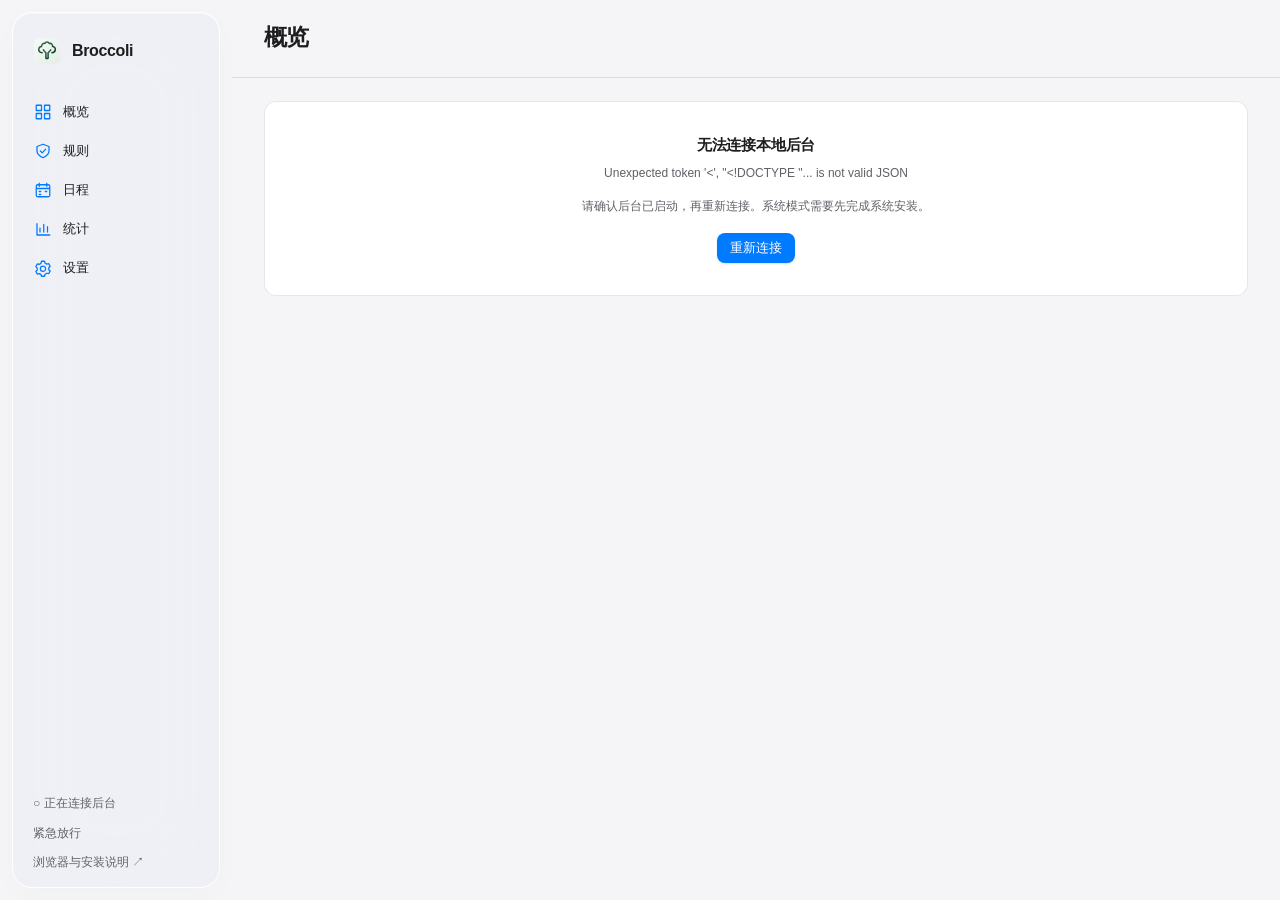
==== commit 5c439d59: "Introduce Broccoli branding and standalone native setup tools" ====
--- a/web/index.html
+++ b/web/index.html
@@ -1,5 +1,5 @@
 <!doctype html>
-<html lang="zh-CN"><head><meta charset="utf-8"><meta name="viewport" content="width=device-width,initial-scale=1"><title>HotTurkey</title><link rel="icon" href="icon.svg"><link rel="stylesheet" href="style.css"><link rel="stylesheet" href="tracking.css"><link rel="stylesheet" href="google-calendar.css"><script src="text-size.js" defer></script><script src="calendar.js" defer></script><script src="app.js" defer></script><script src="notifications.js" defer></script><script src="google-calendar-data.js" defer></script><script src="google-calendar-picker.js" defer></script><script src="google-calendar.js" defer></script><script src="tracking-schedule.js" defer></script><script src="tracking-chart.js" defer></script><script src="tracking-report-ui.js" defer></script><script src="screenshot-files.js" defer></script><script src="tracking-media.js" defer></script><script src="tracking-tags.js" defer></script><script src="tracking-clock.js" defer></script><script src="tracking-autotags.js" defer></script><script src="tracking-clipboard.js" defer></script><script src="tracking-timesheet-usage.js" defer></script><script src="tracking-timesheet.js" defer></script><script src="public-suffixes.js" defer></script><script src="tracking-day-data.js" defer></script><script src="tracking-find.js" defer></script><script src="tracking-export.js" defer></script><script src="tracking.js" defer></script><script src="screenshot-settings.js" defer></script><script src="appearance.js" defer></script></head>
-<body><aside><a aria-label="HotTurkey 概览" class="brand" href="#overview"><img src="icon.svg" alt=""><span>HotTurkey</span></a><nav><button aria-label="概览" data-page="overview">◈ <span>概览</span></button><button aria-label="规则" data-page="blocks">◫ <span>规则</span></button><button aria-label="日程" data-page="schedule">▦ <span>日程</span></button><button aria-label="统计" data-page="statistics">▥ <span>统计</span></button><button aria-label="设置" data-page="settings">⚙ <span>设置</span></button></nav><div class="sidebar-bottom"><div id="connection" class="connection">○ 正在连接后台</div><button class="subtle" data-action="device-emergency">紧急放行</button><button class="subtle" data-action="setup">浏览器与安装说明 ↗</button><div class="version">HotTurkey for macOS <span>0.5.2</span></div></div></aside>
+<html lang="zh-CN"><head><meta charset="utf-8"><meta name="viewport" content="width=device-width,initial-scale=1"><title>Broccoli</title><link rel="icon" href="icon.svg"><link rel="stylesheet" href="style.css"><link rel="stylesheet" href="tracking.css"><link rel="stylesheet" href="google-calendar.css"><script src="text-size.js" defer></script><script src="calendar.js" defer></script><script src="app.js" defer></script><script src="notifications.js" defer></script><script src="google-calendar-data.js" defer></script><script src="google-calendar-picker.js" defer></script><script src="google-calendar.js" defer></script><script src="tracking-schedule.js" defer></script><script src="tracking-chart.js" defer></script><script src="tracking-report-ui.js" defer></script><script src="screenshot-files.js" defer></script><script src="tracking-media.js" defer></script><script src="tracking-tags.js" defer></script><script src="tracking-clock.js" defer></script><script src="tracking-autotags.js" defer></script><script src="tracking-clipboard.js" defer></script><script src="tracking-timesheet-usage.js" defer></script><script src="tracking-timesheet.js" defer></script><script src="public-suffixes.js" defer></script><script src="tracking-day-data.js" defer></script><script src="tracking-find.js" defer></script><script src="tracking-export.js" defer></script><script src="tracking.js" defer></script><script src="screenshot-settings.js" defer></script><script src="appearance.js" defer></script></head>
+<body><aside><a aria-label="Broccoli 概览" class="brand" href="#overview"><img src="icon.svg" alt=""><span>Broccoli</span></a><nav><button aria-label="概览" data-page="overview">◈ <span>概览</span></button><button aria-label="规则" data-page="blocks">◫ <span>规则</span></button><button aria-label="日程" data-page="schedule">▦ <span>日程</span></button><button aria-label="统计" data-page="statistics">▥ <span>统计</span></button><button aria-label="设置" data-page="settings">⚙ <span>设置</span></button></nav><div class="sidebar-bottom"><div id="connection" class="connection">○ 正在连接后台</div><button class="subtle" data-action="device-emergency">紧急放行</button><button class="subtle" data-action="setup">浏览器与安装说明 ↗</button><div class="version">Broccoli for macOS <span>0.7.0</span></div></div></aside>
 <main><header><div><h1 id="title">概览</h1><p id="subtitle" hidden></p></div><div id="header-actions"></div></header><div id="content"><div class="loading">正在连接…</div></div><footer><span id="clock"></span></footer></main>
 <dialog id="modal" aria-labelledby="modal-title"><div id="modal-body"></div></dialog><div id="toast" role="status"></div></body></html>
--- a/web/style.css
+++ b/web/style.css
@@ -101,7 +101,7 @@
 h3 { margin:0; font-size:13px; font-weight:600; }
 p { margin:8px 0; }
 p:empty { display:none; }
-#content { max-width:1020px; margin:0; }
+#content { width:100%; max-width:none; margin:0; }
 .metrics { display:grid; grid-template-columns:repeat(3,minmax(0,1fr)); gap:0; margin-bottom:26px; background:var(--panel); border:1px solid var(--line); border-radius:12px; overflow:hidden; }
 body[data-view="overview"] .metrics { margin-top:2px; }
 .metric { min-width:0; padding:17px 20px; }
@@ -165,7 +165,7 @@
 .panel p { color:var(--muted); font-size:12px; }
 .panel>.section-head { margin-top:0; }
 .panel>.toolbar:last-child { margin:16px 0 0; }
-body[data-view="settings"] #content { max-width:760px; }
+body[data-view="settings"] #content { max-width:none; }
 .panel.settings-group { padding:0; border:0; background:transparent; margin-bottom:24px; }
 .settings-group>h2 { margin:0 12px 9px; font-size:12px; font-weight:600; color:var(--muted); }
 .settings-group-body { border:1px solid var(--line); border-radius:10px; background:var(--panel); overflow:hidden; }
